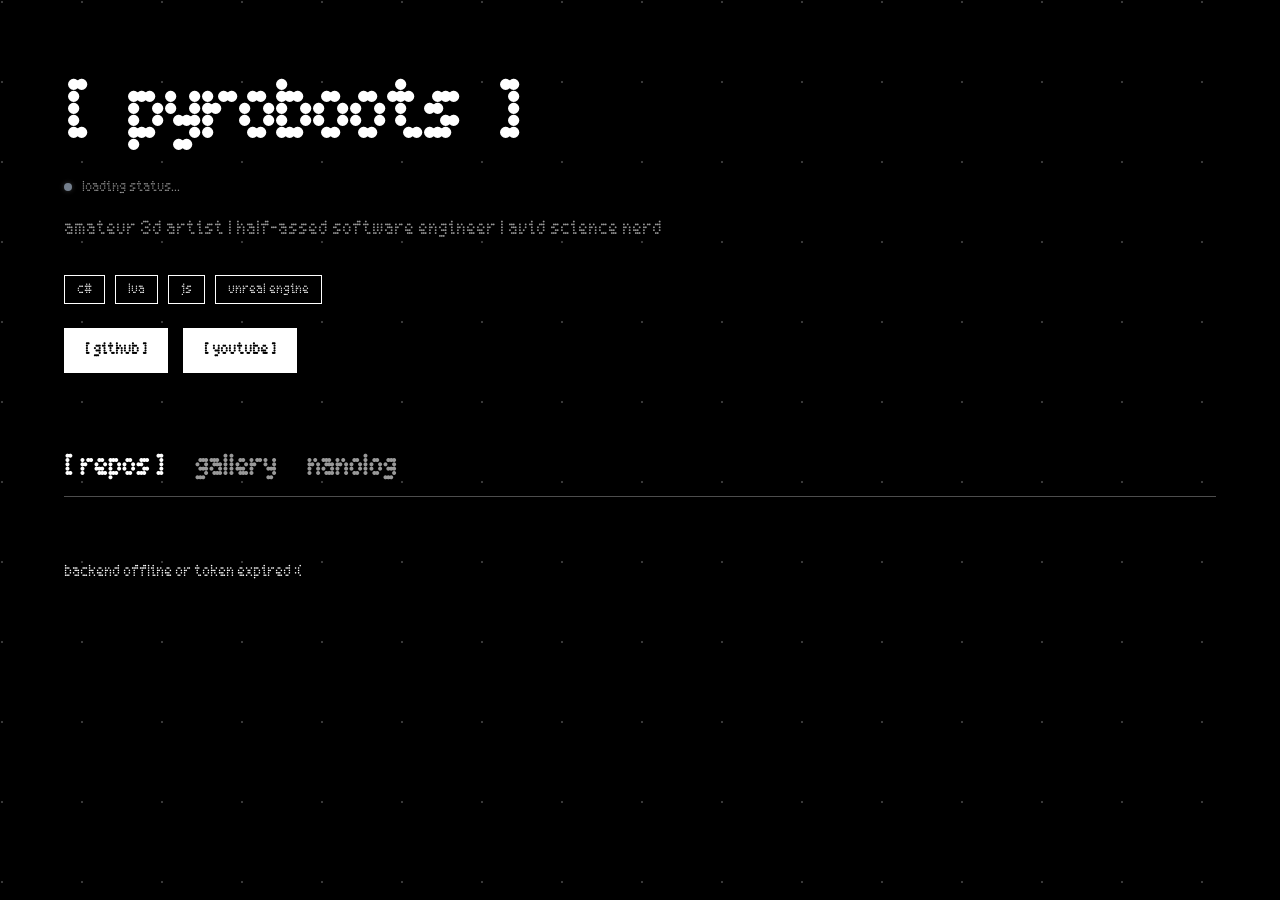
==== index.html @ 62809d7b "Revert "add recent commits" This reverts commit 5df218572da68657d94d46a46d4dd7f5c78bc998.  revert" ====
<!DOCTYPE html>
<html lang="en">
<head>
    <meta charset="UTF-8">
    <meta name="viewport" content="width=device-width, initial-scale=1.0">
    <title>pyroboots</title>
    <link rel="stylesheet" href="style.css">
    <link rel="icon" type="image/x-icon" href="https://avatars.githubusercontent.com/u/118924562?v=4">
</head>
<body>
    <canvas id="grid-canvas"></canvas>

    <div class="content">
        <header>
            <h1>[&nbsp;&nbsp;&nbsp;pyroboots&nbsp;&nbsp;&nbsp;]</h1>
            <div class="status-container">
                <span id="status-dot"></span>
                <span id="status-text">loading status...</span>
            </div>
            <p class="description">
                amateur 3d artist | half-assed software engineer | avid science nerd
            </p>
        </header>

        <div class="skills-container">
            <span class="skill-tag">c#</span>
            <span class="skill-tag">lua</span>
            <span class="skill-tag">js</span>
            <span class="skill-tag">unreal engine</span>
        </div>

        <div class="links">
            <a href="https://github.com/pyroboots" class="btn">[ github ]</a>
            <a href="https://youtube.com/@pyroboots" class="btn">[ youtube ]</a>
        </div>

        <nav class="dashboard-tabs">
            <button class="tab-btn active" data-target="repos">repos</button>
            <button class="tab-btn" data-target="gallery">gallery</button>
            <button class="tab-btn" data-target="blog">nanolog</button>
        </nav>

        <div class="tab-container">
            <section id="repos" class="tab-content active">
                <div id="pinned-repos-container" class="gallery">
                    <p>loading projects...</p>
                </div>
            </section>

            <section id="gallery" class="tab-content">
                <div class="gallery" id="art-gallery"></div>
            </section>

            <section id="blog" class="tab-content">
                <div class="gallery" id="nanoblog"></div>
            </section>
        </div>
    </div>

    <script src="src/status.js" defer></script>
    <script src="src/content.js" defer></script>
    <script src="src/headerAnim.js" defer></script>
    <script src="src/stickyGrid.js" defer></script>
    <script src="src/repos.js" defer></script>
    <script src="src/tabs.js" defer></script> 
</body>
</html>
---- style.css ----
/* FONTS + VARS */
@font-face {
    font-family: 'Ndot55-Regular';
    src: url('55.otf') format('opentype');
    font-weight: normal;
    font-style: normal;
}

:root {
    /* cols */
    --bg: #000000;
    --text: #ffffff;
    --border: #ffffff;
    --dim-text: rgba(255, 255, 255, 0.6);
    
    /* bg grid */
    --grid-color: rgba(255, 255, 255, 0.3);
    --grid-gap: 80px;
    
    /* anim timings */
    --type-duration: 1.5s;
}

/* BASE STYLES + LAYOUT*/
body {
    font-family: 'Ndot55-Regular', monospace;
    background-color: var(--bg);
    color: var(--text);
    margin: 0;
    padding: 0;
    line-height: 1.4;
    text-transform: lowercase;
}

#grid-canvas {
    position: fixed;
    top: 0;
    left: 0;
    width: 100%;
    height: 100%;
    z-index: 0;
    pointer-events: none;
}

.content {
    max-width: 1500px;
    padding: 60px 5%; 
    position: relative;
    z-index: 1;
}

/* TYPOGRAPHY + HEADER */
header h1 {
    font-size: 5rem;
    margin: 0 0 5px 0;
    letter-spacing: -3px;
    font-weight: 900;
    display: inline-block;
    white-space: nowrap;
    border-right: 4px solid var(--border);
    max-width: 0;
    
    animation: 
        typing var(--type-duration) steps(12, end) forwards,
        blink 0.8s step-end 3 forwards; /* blink stops after typing finishes */
}

.description {
    font-size: 1.2rem;
    color: var(--dim-text);
    max-width: 600px;
    margin-bottom: 2rem;
}

/* DASHBOARD TABS */
.dashboard-tabs {
    display: flex;
    gap: 30px;
    margin-bottom: 3rem;
    border-bottom: 1px solid var(--grid-color);
    padding-bottom: 15px;
    opacity: 0;
    animation: fadeInUp 0.5s ease forwards;
    animation-delay: calc(var(--type-duration) + 0.4s);
}

.tab-btn {
    background: transparent;
    color: var(--dim-text);
    border: none;
    font-family: inherit;
    font-size: 1.8rem;
    font-weight: bold;
    cursor: pointer;
    padding: 0;
    transition: color 0.2s;
}

.tab-btn:hover, .tab-btn.active {
    color: var(--text);
}

.tab-btn.active::before {
    content: "[ ";
}

.tab-btn.active::after {
    content: " ]";
}

/* TAB CONTENT CONTROL */
.tab-content {
    display: none;
}

.tab-content.active {
    display: block;
    animation: fadeInUp 0.5s ease forwards;
}

/* COMPONENTS */
.skills-container {
    display: flex;
    flex-wrap: wrap;
    gap: 10px;
    margin-bottom: 1.5rem;
}

.skill-tag {
    border: 1px solid var(--border);
    padding: 4px 12px;
    font-size: 0.85rem;
}

.links {
    margin-bottom: 5rem;
    display: flex;
    gap: 15px;
}

.btn {
    text-decoration: none;
    padding: 10px 20px;
    font-weight: bold;
    border: 1px solid var(--border);
    background: var(--text);
    color: var(--bg);
    transition: all 0.1s ease-in-out;
}

.btn:hover {
    background: var(--bg);
    color: var(--text);
}

.status-container {
    display: flex;
    align-items: center;
    gap: 10px;
    margin-bottom: 1rem;
    font-size: 0.9rem;
    color: var(--dim-text);
    text-transform: none;
}

#status-dot {
    width: 8px;
    height: 8px;
    border-radius: 50%;
    background-color: #747f8d;
    box-shadow: 0 0 5px rgba(255, 255, 255, 0.2);
}

#status-dot:not([style*="background-color: rgb(116, 127, 141)"]) {
    animation: status-pulse 2s infinite;
}

@keyframes status-pulse {
    0% { opacity: 1; }
    50% { opacity: 0.5; }
    100% { opacity: 1; }
}

/* BLOG SPECIFIC STYLES */
.blog-layout {
    display: flex;
    flex-direction: column;
    gap: 40px;
    max-width: 800px; /* Keeps text readable */
}

.blog-post {
    cursor: default; /* Not a link anymore, just a card */
}

.blog-meta {
    margin-bottom: 20px;
    border-bottom: 1px solid var(--grid-color);
    padding-bottom: 15px;
}

.blog-title {
    font-size: 2rem !important;
    margin-top: 10px !important;
}

.blog-body p {
    margin-bottom: 1.2rem;
    line-height: 1.6;
}

.blog-heading {
    color: var(--text);
    font-size: 1.4rem;
    margin: 2rem 0 1rem 0;
    text-decoration: underline;
}

.blog-note {
    border-left: 3px solid var(--text);
    padding-left: 15px;
    color: var(--dim-text);
    font-style: italic;
}

/* Ensure blog posts don't turn white on hover like the repo links */
.blog-post:hover .project-info {
    background: transparent;
    color: var(--text);
}

/* 1. Prevent the background from turning white and text from turning black */
.blog-post:hover .project-info {
    background: var(--bg) !important;
    color: var(--text) !important;
}

/* 2. Prevent the skill-tag (date) from inverting colors */
.blog-post:hover .skill-tag {
    border-color: var(--border) !important;
    color: var(--dim-text) !important;
    background: transparent !important;
}

/* 3. Ensure the description/text stays dimmed or normal as intended */
.blog-post:hover .project-info p {
    color: var(--dim-text); /* or var(--text) if you want it brighter */
}

/* GALLERY + CARDS */
.gallery {
    display: grid;
    grid-template-columns: repeat(auto-fill, minmax(450px, 1fr)); 
    gap: 25px;
    width: 100%;
    margin-bottom: 5rem;
}

.project-link {
    text-decoration: none;
    color: inherit;
    display: flex;
}

.project-card {
    border: 1px solid var(--border);
    background: var(--bg);
    display: flex;
    flex-direction: column;
    width: 100%;
    transition: transform 0.2s ease;
}

.project-card img {
    width: 100%;
    height: 250px;
    object-fit: cover;
    display: block;
    border-bottom: 1px solid var(--border);
}

.project-info {
    padding: 24px;
    flex-grow: 1;
    transition: background 0.15s, color 0.15s;
}

.project-info h3 {
    margin: 0 0 8px 0;
    font-size: 1.6rem;
}

.project-info p {
    margin: 0;
    font-size: 1rem;
    color: inherit;
}

/* card interactions */
.project-card:not(:hover) .project-info p {
    color: var(--dim-text);
}

.project-card:hover .project-info {
    background: var(--text);
    color: var(--bg);
}

.project-card:hover .skill-tag {
    border-color: var(--bg);
    color: var(--bg);
    background: transparent;
}

.project-card:hover .skill-tag:hover {
    background: var(--bg);
    color: var(--text);
}

/* ANIMS */
/* typewriter */
@keyframes typing {
    from { max-width: 0 }
    to { max-width: 100% }
}

@keyframes blink {
    from, to { border-color: transparent }
    50% { border-color: var(--border) }
}

/* staggered fade in */
@keyframes fadeInUp {
    from {
        opacity: 0;
        transform: translateY(10px);
    }
    to {
        opacity: 1;
        transform: translateY(0);
    }
}

/* initial state for animated elements */
.description, 
.skills-container, 
.links, 
.section-title, 
.gallery {
    opacity: 0;
    animation: fadeInUp 0.5s ease forwards;
}

.description { animation-delay: calc(var(--type-duration) + 0.1s); }
.skills-container { animation-delay: calc(var(--type-duration) + 0.2s); }
.links { animation-delay: calc(var(--type-duration) + 0.3s); }
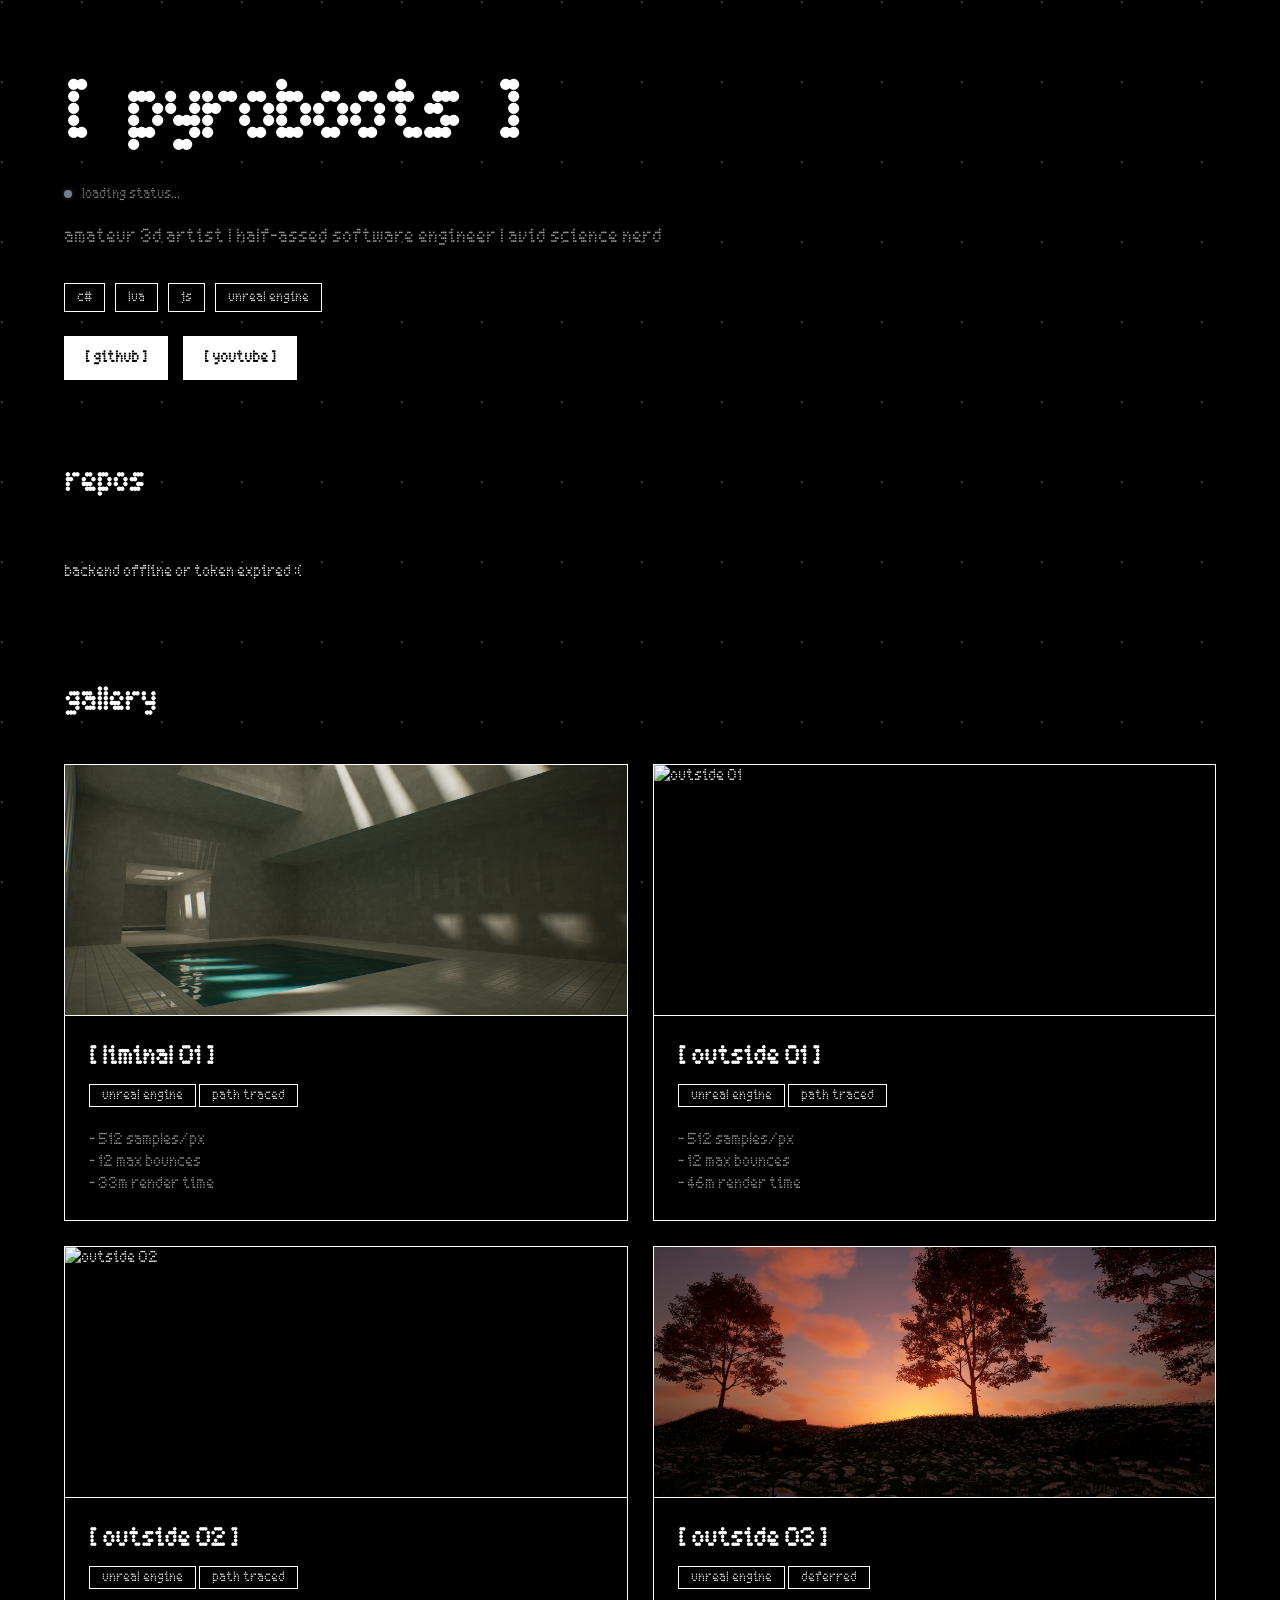
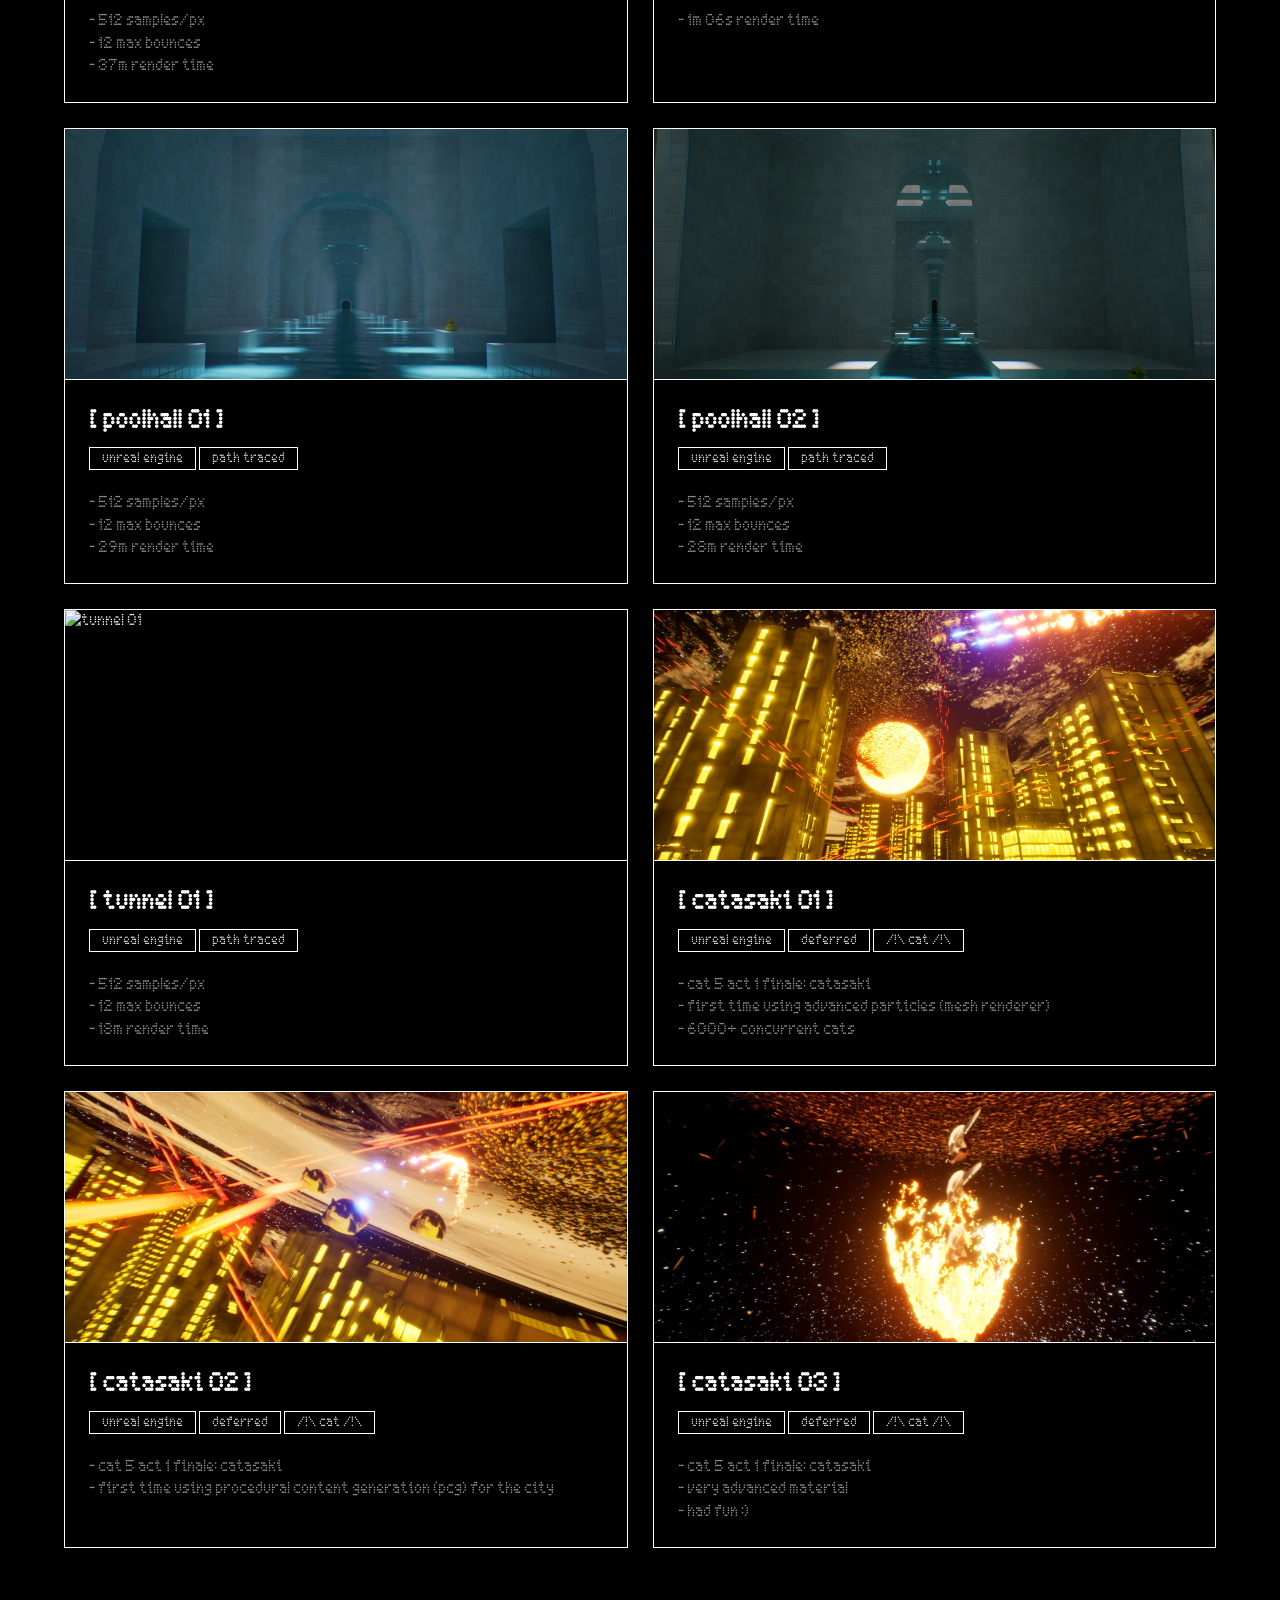
==== commit df5fc367: "Revert "add rest" This reverts commit abcde191ea5f32e818353a4bc178778a45736710.  revert" ====
--- a/index.html
+++ b/index.html
@@ -12,7 +12,7 @@
 
     <div class="content">
         <header>
-            <h1>[&nbsp;&nbsp;&nbsp;pyroboots&nbsp;&nbsp;&nbsp;]</h1>
+            <h1>[&nbsp;&nbsp;&nbsp;pyroboots&nbsp;&nbsp;&nbsp;]&nbsp;&nbsp;&nbsp;</h1>
             <div class="status-container">
                 <span id="status-dot"></span>
                 <span id="status-text">loading status...</span>
@@ -34,34 +34,18 @@
             <a href="https://youtube.com/@pyroboots" class="btn">[ youtube ]</a>
         </div>
 
-        <nav class="dashboard-tabs">
-            <button class="tab-btn active" data-target="repos">repos</button>
-            <button class="tab-btn" data-target="gallery">gallery</button>
-            <button class="tab-btn" data-target="blog">nanolog</button>
-        </nav>
+        <h1 class="section-title">repos</h1>
+        <div id="pinned-repos-container" class="gallery">
+            <p>loading projects...</p>
+        </div>
 
-        <div class="tab-container">
-            <section id="repos" class="tab-content active">
-                <div id="pinned-repos-container" class="gallery">
-                    <p>loading projects...</p>
-                </div>
-            </section>
-
-            <section id="gallery" class="tab-content">
-                <div class="gallery" id="art-gallery"></div>
-            </section>
-
-            <section id="blog" class="tab-content">
-                <div class="gallery" id="nanoblog"></div>
-            </section>
-        </div>
+        <h1 class="section-title">gallery</h1>
+        <div class="gallery" id="art-gallery"></div>
     </div>
-
     <script src="src/status.js" defer></script>
     <script src="src/content.js" defer></script>
     <script src="src/headerAnim.js" defer></script>
     <script src="src/stickyGrid.js" defer></script>
     <script src="src/repos.js" defer></script>
-    <script src="src/tabs.js" defer></script> 
 </body>
 </html>
--- a/style.css
+++ b/style.css
@@ -32,6 +32,7 @@
     text-transform: lowercase;
 }
 
+/* sticky grid canvas */
 #grid-canvas {
     position: fixed;
     top: 0;
@@ -45,6 +46,7 @@
 .content {
     max-width: 1500px;
     padding: 60px 5%; 
+    margin: 0;
     position: relative;
     z-index: 1;
 }
@@ -55,7 +57,17 @@
     margin: 0 0 5px 0;
     letter-spacing: -3px;
     font-weight: 900;
+    text-transform: none; /* make sure we have uppercase chars or lowercase chars during hover effect */
+    
+    /* try keep everything consistent */
     display: inline-block;
+    width: fit-content; 
+    min-width: 1ch;
+    font-variant-numeric: tabular-nums; /* char widths identical */
+    cursor: pointer;
+    
+    /* typing effect initial state */
+    overflow: hidden;
     white-space: nowrap;
     border-right: 4px solid var(--border);
     max-width: 0;
@@ -72,50 +84,13 @@
     margin-bottom: 2rem;
 }
 
-/* DASHBOARD TABS */
-.dashboard-tabs {
-    display: flex;
-    gap: 30px;
-    margin-bottom: 3rem;
-    border-bottom: 1px solid var(--grid-color);
-    padding-bottom: 15px;
-    opacity: 0;
-    animation: fadeInUp 0.5s ease forwards;
-    animation-delay: calc(var(--type-duration) + 0.4s);
-}
-
-.tab-btn {
-    background: transparent;
-    color: var(--dim-text);
-    border: none;
-    font-family: inherit;
-    font-size: 1.8rem;
+.section-title {
+    font-size: 2rem;
+    display: block;
+    margin-bottom: 2.5rem;
     font-weight: bold;
-    cursor: pointer;
-    padding: 0;
-    transition: color 0.2s;
-}
-
-.tab-btn:hover, .tab-btn.active {
-    color: var(--text);
-}
-
-.tab-btn.active::before {
-    content: "[ ";
-}
-
-.tab-btn.active::after {
-    content: " ]";
-}
-
-/* TAB CONTENT CONTROL */
-.tab-content {
-    display: none;
-}
-
-.tab-content.active {
-    display: block;
-    animation: fadeInUp 0.5s ease forwards;
+    width: fit-content;
+    padding-right: 40px;
 }
 
 /* COMPONENTS */
@@ -179,72 +154,6 @@
     0% { opacity: 1; }
     50% { opacity: 0.5; }
     100% { opacity: 1; }
-}
-
-/* BLOG SPECIFIC STYLES */
-.blog-layout {
-    display: flex;
-    flex-direction: column;
-    gap: 40px;
-    max-width: 800px; /* Keeps text readable */
-}
-
-.blog-post {
-    cursor: default; /* Not a link anymore, just a card */
-}
-
-.blog-meta {
-    margin-bottom: 20px;
-    border-bottom: 1px solid var(--grid-color);
-    padding-bottom: 15px;
-}
-
-.blog-title {
-    font-size: 2rem !important;
-    margin-top: 10px !important;
-}
-
-.blog-body p {
-    margin-bottom: 1.2rem;
-    line-height: 1.6;
-}
-
-.blog-heading {
-    color: var(--text);
-    font-size: 1.4rem;
-    margin: 2rem 0 1rem 0;
-    text-decoration: underline;
-}
-
-.blog-note {
-    border-left: 3px solid var(--text);
-    padding-left: 15px;
-    color: var(--dim-text);
-    font-style: italic;
-}
-
-/* Ensure blog posts don't turn white on hover like the repo links */
-.blog-post:hover .project-info {
-    background: transparent;
-    color: var(--text);
-}
-
-/* 1. Prevent the background from turning white and text from turning black */
-.blog-post:hover .project-info {
-    background: var(--bg) !important;
-    color: var(--text) !important;
-}
-
-/* 2. Prevent the skill-tag (date) from inverting colors */
-.blog-post:hover .skill-tag {
-    border-color: var(--border) !important;
-    color: var(--dim-text) !important;
-    background: transparent !important;
-}
-
-/* 3. Ensure the description/text stays dimmed or normal as intended */
-.blog-post:hover .project-info p {
-    color: var(--dim-text); /* or var(--text) if you want it brighter */
 }
 
 /* GALLERY + CARDS */
@@ -351,6 +260,9 @@
     animation: fadeInUp 0.5s ease forwards;
 }
 
-.description { animation-delay: calc(var(--type-duration) + 0.1s); }
+/* stagger delays (starts AFTER the typing animation finishes) */
+.description      { animation-delay: calc(var(--type-duration) + 0.1s); }
 .skills-container { animation-delay: calc(var(--type-duration) + 0.2s); }
-.links { animation-delay: calc(var(--type-duration) + 0.3s); }+.links            { animation-delay: calc(var(--type-duration) + 0.3s); }
+.section-title    { animation-delay: calc(var(--type-duration) + 0.4s); }
+.gallery          { animation-delay: calc(var(--type-duration) + 0.5s); }
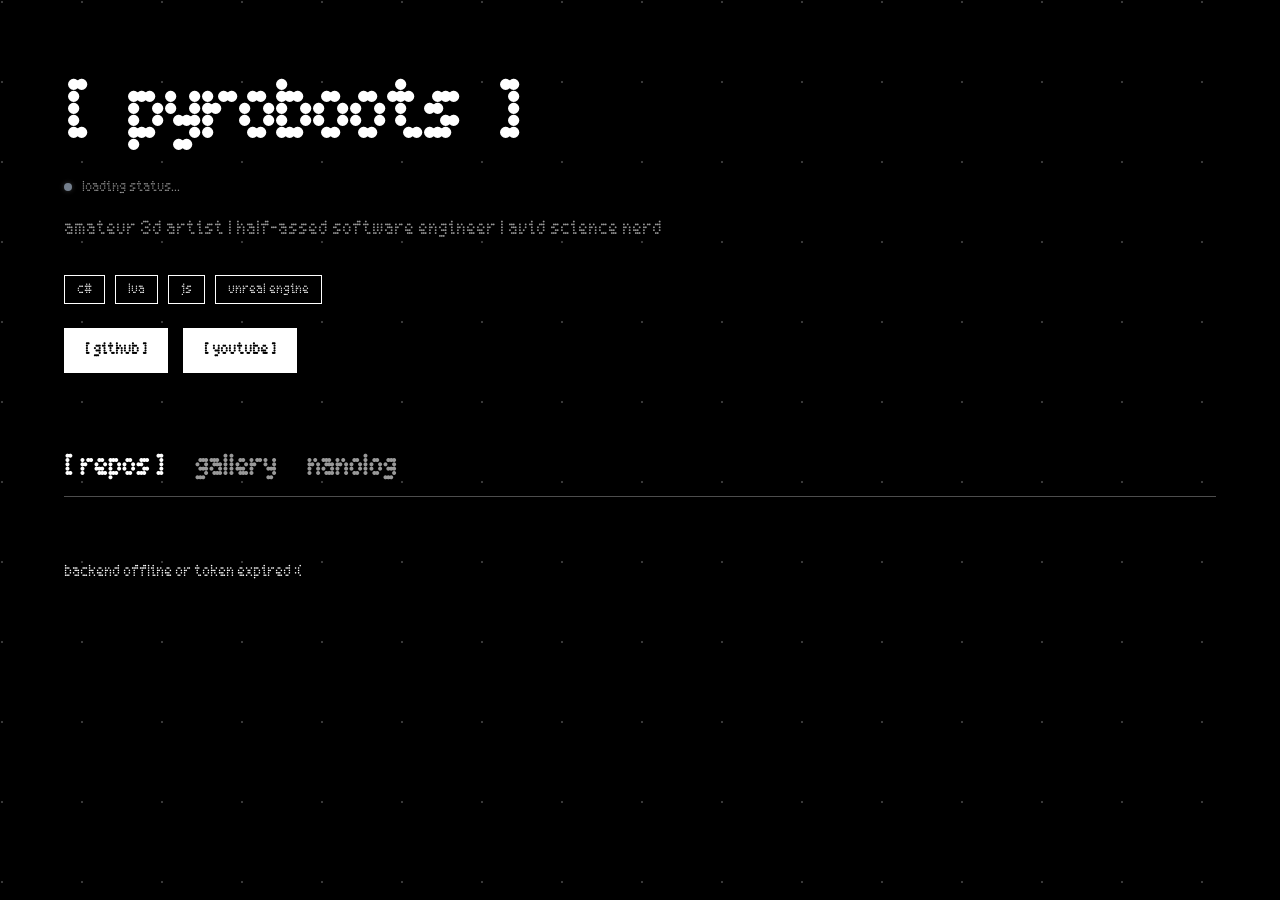
==== commit ec3e311b: "Reapply "add rest" This reverts commit df5fc36772fd0defeebf3f8eb6aa197cd4f0366d.  undo revert (oops)" ====
--- a/index.html
+++ b/index.html
@@ -12,7 +12,7 @@
 
     <div class="content">
         <header>
-            <h1>[&nbsp;&nbsp;&nbsp;pyroboots&nbsp;&nbsp;&nbsp;]&nbsp;&nbsp;&nbsp;</h1>
+            <h1>[&nbsp;&nbsp;&nbsp;pyroboots&nbsp;&nbsp;&nbsp;]</h1>
             <div class="status-container">
                 <span id="status-dot"></span>
                 <span id="status-text">loading status...</span>
@@ -34,18 +34,34 @@
             <a href="https://youtube.com/@pyroboots" class="btn">[ youtube ]</a>
         </div>
 
-        <h1 class="section-title">repos</h1>
-        <div id="pinned-repos-container" class="gallery">
-            <p>loading projects...</p>
+        <nav class="dashboard-tabs">
+            <button class="tab-btn active" data-target="repos">repos</button>
+            <button class="tab-btn" data-target="gallery">gallery</button>
+            <button class="tab-btn" data-target="blog">nanolog</button>
+        </nav>
+
+        <div class="tab-container">
+            <section id="repos" class="tab-content active">
+                <div id="pinned-repos-container" class="gallery">
+                    <p>loading projects...</p>
+                </div>
+            </section>
+
+            <section id="gallery" class="tab-content">
+                <div class="gallery" id="art-gallery"></div>
+            </section>
+
+            <section id="blog" class="tab-content">
+                <div class="gallery" id="nanoblog"></div>
+            </section>
         </div>
+    </div>
 
-        <h1 class="section-title">gallery</h1>
-        <div class="gallery" id="art-gallery"></div>
-    </div>
     <script src="src/status.js" defer></script>
     <script src="src/content.js" defer></script>
     <script src="src/headerAnim.js" defer></script>
     <script src="src/stickyGrid.js" defer></script>
     <script src="src/repos.js" defer></script>
+    <script src="src/tabs.js" defer></script> 
 </body>
 </html>
--- a/style.css
+++ b/style.css
@@ -32,7 +32,6 @@
     text-transform: lowercase;
 }
 
-/* sticky grid canvas */
 #grid-canvas {
     position: fixed;
     top: 0;
@@ -46,7 +45,6 @@
 .content {
     max-width: 1500px;
     padding: 60px 5%; 
-    margin: 0;
     position: relative;
     z-index: 1;
 }
@@ -57,17 +55,7 @@
     margin: 0 0 5px 0;
     letter-spacing: -3px;
     font-weight: 900;
-    text-transform: none; /* make sure we have uppercase chars or lowercase chars during hover effect */
-    
-    /* try keep everything consistent */
     display: inline-block;
-    width: fit-content; 
-    min-width: 1ch;
-    font-variant-numeric: tabular-nums; /* char widths identical */
-    cursor: pointer;
-    
-    /* typing effect initial state */
-    overflow: hidden;
     white-space: nowrap;
     border-right: 4px solid var(--border);
     max-width: 0;
@@ -84,13 +72,50 @@
     margin-bottom: 2rem;
 }
 
-.section-title {
-    font-size: 2rem;
+/* DASHBOARD TABS */
+.dashboard-tabs {
+    display: flex;
+    gap: 30px;
+    margin-bottom: 3rem;
+    border-bottom: 1px solid var(--grid-color);
+    padding-bottom: 15px;
+    opacity: 0;
+    animation: fadeInUp 0.5s ease forwards;
+    animation-delay: calc(var(--type-duration) + 0.4s);
+}
+
+.tab-btn {
+    background: transparent;
+    color: var(--dim-text);
+    border: none;
+    font-family: inherit;
+    font-size: 1.8rem;
+    font-weight: bold;
+    cursor: pointer;
+    padding: 0;
+    transition: color 0.2s;
+}
+
+.tab-btn:hover, .tab-btn.active {
+    color: var(--text);
+}
+
+.tab-btn.active::before {
+    content: "[ ";
+}
+
+.tab-btn.active::after {
+    content: " ]";
+}
+
+/* TAB CONTENT CONTROL */
+.tab-content {
+    display: none;
+}
+
+.tab-content.active {
     display: block;
-    margin-bottom: 2.5rem;
-    font-weight: bold;
-    width: fit-content;
-    padding-right: 40px;
+    animation: fadeInUp 0.5s ease forwards;
 }
 
 /* COMPONENTS */
@@ -154,6 +179,72 @@
     0% { opacity: 1; }
     50% { opacity: 0.5; }
     100% { opacity: 1; }
+}
+
+/* BLOG SPECIFIC STYLES */
+.blog-layout {
+    display: flex;
+    flex-direction: column;
+    gap: 40px;
+    max-width: 800px; /* Keeps text readable */
+}
+
+.blog-post {
+    cursor: default; /* Not a link anymore, just a card */
+}
+
+.blog-meta {
+    margin-bottom: 20px;
+    border-bottom: 1px solid var(--grid-color);
+    padding-bottom: 15px;
+}
+
+.blog-title {
+    font-size: 2rem !important;
+    margin-top: 10px !important;
+}
+
+.blog-body p {
+    margin-bottom: 1.2rem;
+    line-height: 1.6;
+}
+
+.blog-heading {
+    color: var(--text);
+    font-size: 1.4rem;
+    margin: 2rem 0 1rem 0;
+    text-decoration: underline;
+}
+
+.blog-note {
+    border-left: 3px solid var(--text);
+    padding-left: 15px;
+    color: var(--dim-text);
+    font-style: italic;
+}
+
+/* Ensure blog posts don't turn white on hover like the repo links */
+.blog-post:hover .project-info {
+    background: transparent;
+    color: var(--text);
+}
+
+/* 1. Prevent the background from turning white and text from turning black */
+.blog-post:hover .project-info {
+    background: var(--bg) !important;
+    color: var(--text) !important;
+}
+
+/* 2. Prevent the skill-tag (date) from inverting colors */
+.blog-post:hover .skill-tag {
+    border-color: var(--border) !important;
+    color: var(--dim-text) !important;
+    background: transparent !important;
+}
+
+/* 3. Ensure the description/text stays dimmed or normal as intended */
+.blog-post:hover .project-info p {
+    color: var(--dim-text); /* or var(--text) if you want it brighter */
 }
 
 /* GALLERY + CARDS */
@@ -260,9 +351,6 @@
     animation: fadeInUp 0.5s ease forwards;
 }
 
-/* stagger delays (starts AFTER the typing animation finishes) */
-.description      { animation-delay: calc(var(--type-duration) + 0.1s); }
+.description { animation-delay: calc(var(--type-duration) + 0.1s); }
 .skills-container { animation-delay: calc(var(--type-duration) + 0.2s); }
-.links            { animation-delay: calc(var(--type-duration) + 0.3s); }
-.section-title    { animation-delay: calc(var(--type-duration) + 0.4s); }
-.gallery          { animation-delay: calc(var(--type-duration) + 0.5s); }+.links { animation-delay: calc(var(--type-duration) + 0.3s); }
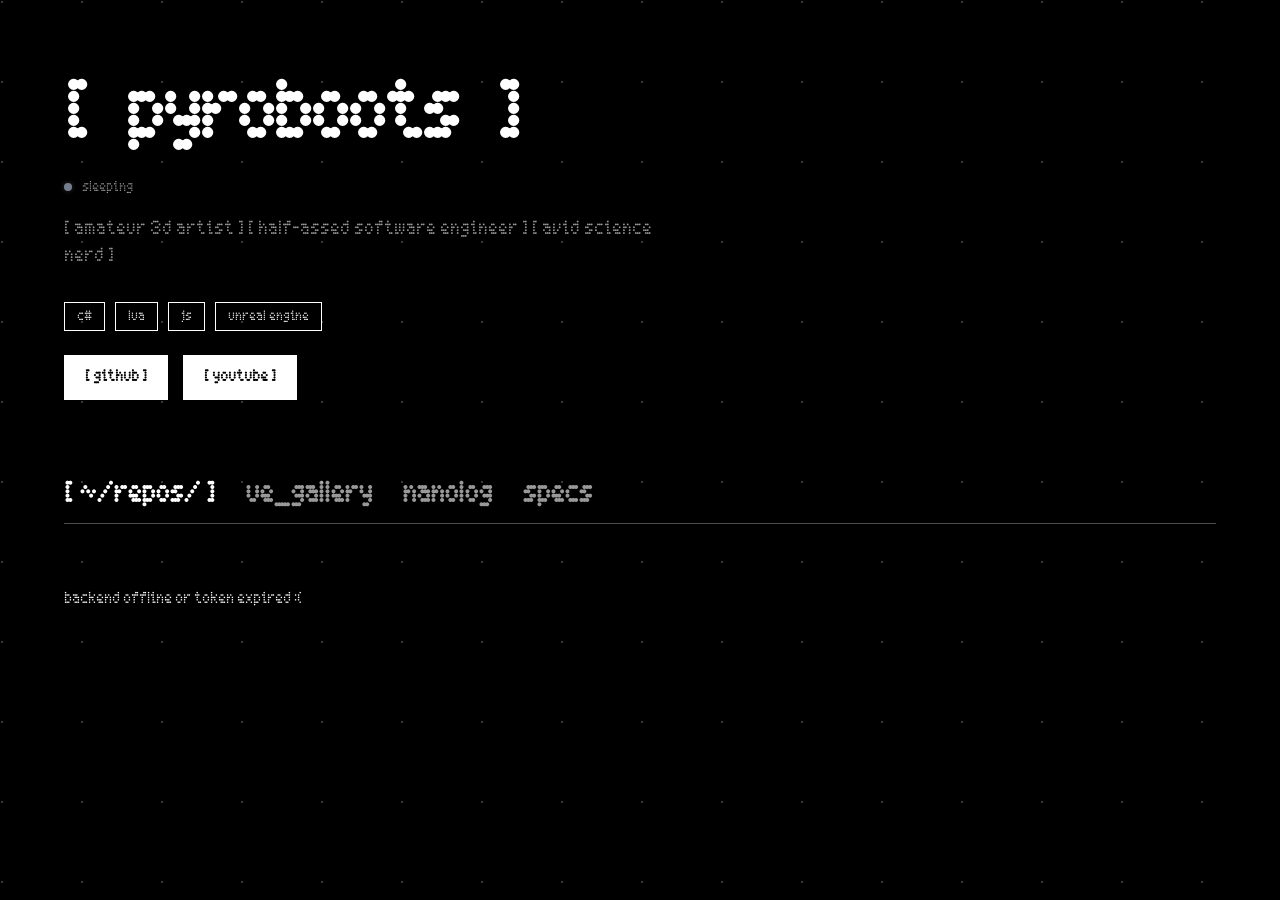
==== commit 863ce256: "added a specs page with my system specs and my declining sleep quality that mimics neofetch" ====
--- a/index.html
+++ b/index.html
@@ -15,53 +15,15 @@
             <h1>[&nbsp;&nbsp;&nbsp;pyroboots&nbsp;&nbsp;&nbsp;]</h1>
             <div class="status-container">
                 <span id="status-dot"></span>
-                <span id="status-text">loading status...</span>
+                <span id="status-text">sleeping</span>
             </div>
-            <p class="description">
-                amateur 3d artist | half-assed software engineer | avid science nerd
-            </p>
         </header>
-
-        <div class="skills-container">
-            <span class="skill-tag">c#</span>
-            <span class="skill-tag">lua</span>
-            <span class="skill-tag">js</span>
-            <span class="skill-tag">unreal engine</span>
-        </div>
-
-        <div class="links">
-            <a href="https://github.com/pyroboots" class="btn">[ github ]</a>
-            <a href="https://youtube.com/@pyroboots" class="btn">[ youtube ]</a>
-        </div>
-
-        <nav class="dashboard-tabs">
-            <button class="tab-btn active" data-target="repos">repos</button>
-            <button class="tab-btn" data-target="gallery">gallery</button>
-            <button class="tab-btn" data-target="blog">nanolog</button>
-        </nav>
-
-        <div class="tab-container">
-            <section id="repos" class="tab-content active">
-                <div id="pinned-repos-container" class="gallery">
-                    <p>loading projects...</p>
-                </div>
-            </section>
-
-            <section id="gallery" class="tab-content">
-                <div class="gallery" id="art-gallery"></div>
-            </section>
-
-            <section id="blog" class="tab-content">
-                <div class="gallery" id="nanoblog"></div>
-            </section>
-        </div>
     </div>
 
     <script src="src/status.js" defer></script>
-    <script src="src/content.js" defer></script>
     <script src="src/headerAnim.js" defer></script>
     <script src="src/stickyGrid.js" defer></script>
-    <script src="src/repos.js" defer></script>
     <script src="src/tabs.js" defer></script> 
+    <script type="module" src="src/site.js" defer></script> 
 </body>
 </html>
--- a/style.css
+++ b/style.css
@@ -7,21 +7,16 @@
 }
 
 :root {
-    /* cols */
     --bg: #000000;
     --text: #ffffff;
     --border: #ffffff;
     --dim-text: rgba(255, 255, 255, 0.6);
-    
-    /* bg grid */
     --grid-color: rgba(255, 255, 255, 0.3);
     --grid-gap: 80px;
-    
-    /* anim timings */
     --type-duration: 1.5s;
 }
 
-/* BASE STYLES + LAYOUT*/
+/* BASE */
 body {
     font-family: 'Ndot55-Regular', monospace;
     background-color: var(--bg);
@@ -44,12 +39,12 @@
 
 .content {
     max-width: 1500px;
-    padding: 60px 5%; 
+    padding: 60px 5%;
     position: relative;
     z-index: 1;
 }
 
-/* TYPOGRAPHY + HEADER */
+/* HEADER */
 header h1 {
     font-size: 5rem;
     margin: 0 0 5px 0;
@@ -59,10 +54,9 @@
     white-space: nowrap;
     border-right: 4px solid var(--border);
     max-width: 0;
-    
-    animation: 
+    animation:
         typing var(--type-duration) steps(12, end) forwards,
-        blink 0.8s step-end 3 forwards; /* blink stops after typing finishes */
+        blink 0.8s step-end 3 forwards;
 }
 
 .description {
@@ -72,50 +66,24 @@
     margin-bottom: 2rem;
 }
 
-/* DASHBOARD TABS */
-.dashboard-tabs {
-    display: flex;
-    gap: 30px;
-    margin-bottom: 3rem;
-    border-bottom: 1px solid var(--grid-color);
-    padding-bottom: 15px;
-    opacity: 0;
-    animation: fadeInUp 0.5s ease forwards;
-    animation-delay: calc(var(--type-duration) + 0.4s);
-}
-
-.tab-btn {
-    background: transparent;
-    color: var(--dim-text);
-    border: none;
-    font-family: inherit;
-    font-size: 1.8rem;
-    font-weight: bold;
-    cursor: pointer;
-    padding: 0;
-    transition: color 0.2s;
-}
-
-.tab-btn:hover, .tab-btn.active {
-    color: var(--text);
-}
-
-.tab-btn.active::before {
-    content: "[ ";
-}
-
-.tab-btn.active::after {
-    content: " ]";
-}
-
-/* TAB CONTENT CONTROL */
-.tab-content {
-    display: none;
-}
-
-.tab-content.active {
-    display: block;
-    animation: fadeInUp 0.5s ease forwards;
+/* STATUS */
+.status-container {
+    display: flex;
+    align-items: center;
+    gap: 10px;
+    margin-bottom: 1rem;
+    font-size: 0.9rem;
+    color: var(--dim-text);
+    text-transform: none;
+}
+
+#status-dot {
+    width: 8px;
+    height: 8px;
+    border-radius: 50%;
+    background-color: #747f8d;
+    box-shadow: 0 0 5px rgba(255, 255, 255, 0.2);
+    animation: status-pulse 2s infinite;
 }
 
 /* COMPONENTS */
@@ -153,104 +121,48 @@
     color: var(--text);
 }
 
-.status-container {
-    display: flex;
-    align-items: center;
-    gap: 10px;
-    margin-bottom: 1rem;
-    font-size: 0.9rem;
-    color: var(--dim-text);
-    text-transform: none;
-}
-
-#status-dot {
-    width: 8px;
-    height: 8px;
-    border-radius: 50%;
-    background-color: #747f8d;
-    box-shadow: 0 0 5px rgba(255, 255, 255, 0.2);
-}
-
-#status-dot:not([style*="background-color: rgb(116, 127, 141)"]) {
-    animation: status-pulse 2s infinite;
-}
-
-@keyframes status-pulse {
-    0% { opacity: 1; }
-    50% { opacity: 0.5; }
-    100% { opacity: 1; }
-}
-
-/* BLOG SPECIFIC STYLES */
-.blog-layout {
-    display: flex;
-    flex-direction: column;
-    gap: 40px;
-    max-width: 800px; /* Keeps text readable */
-}
-
-.blog-post {
-    cursor: default; /* Not a link anymore, just a card */
-}
-
-.blog-meta {
-    margin-bottom: 20px;
+/* TABS */
+.dashboard-tabs {
+    display: flex;
+    gap: 30px;
+    margin-bottom: 3rem;
     border-bottom: 1px solid var(--grid-color);
     padding-bottom: 15px;
 }
 
-.blog-title {
-    font-size: 2rem !important;
-    margin-top: 10px !important;
-}
-
-.blog-body p {
-    margin-bottom: 1.2rem;
-    line-height: 1.6;
-}
-
-.blog-heading {
-    color: var(--text);
-    font-size: 1.4rem;
-    margin: 2rem 0 1rem 0;
-    text-decoration: underline;
-}
-
-.blog-note {
-    border-left: 3px solid var(--text);
-    padding-left: 15px;
-    color: var(--dim-text);
-    font-style: italic;
-}
-
-/* Ensure blog posts don't turn white on hover like the repo links */
-.blog-post:hover .project-info {
+.tab-btn {
     background: transparent;
-    color: var(--text);
-}
-
-/* 1. Prevent the background from turning white and text from turning black */
-.blog-post:hover .project-info {
-    background: var(--bg) !important;
-    color: var(--text) !important;
-}
-
-/* 2. Prevent the skill-tag (date) from inverting colors */
-.blog-post:hover .skill-tag {
-    border-color: var(--border) !important;
-    color: var(--dim-text) !important;
-    background: transparent !important;
-}
-
-/* 3. Ensure the description/text stays dimmed or normal as intended */
-.blog-post:hover .project-info p {
-    color: var(--dim-text); /* or var(--text) if you want it brighter */
+    color: var(--dim-text);
+    border: none;
+    font-family: inherit;
+    font-size: 1.8rem;
+    font-weight: bold;
+    cursor: pointer;
+    padding: 0;
+    transition: color 0.2s;
+}
+
+.tab-btn:hover,
+.tab-btn.active {
+    color: var(--text);
+}
+
+.tab-btn.active::before { content: "[ ~/"; }
+.tab-btn.active::after  { content: "/ ]"; }
+
+.tab-content {
+    display: none;
+}
+
+.tab-content.active {
+    display: block;
+    animation: fadeInUp 0.5s ease forwards;
 }
 
 /* GALLERY + CARDS */
 .gallery {
     display: grid;
-    grid-template-columns: repeat(auto-fill, minmax(450px, 1fr)); 
+    grid-template-columns: repeat(auto-fill, minmax(450px, 1fr));
     gap: 25px;
     width: 100%;
     margin-bottom: 5rem;
@@ -293,16 +205,15 @@
 .project-info p {
     margin: 0;
     font-size: 1rem;
-    color: inherit;
-}
-
-/* card interactions */
-.project-card:not(:hover) .project-info p {
     color: var(--dim-text);
 }
 
 .project-card:hover .project-info {
     background: var(--text);
+    color: var(--bg);
+}
+
+.project-card:hover .project-info p {
     color: var(--bg);
 }
 
@@ -317,40 +228,106 @@
     color: var(--text);
 }
 
-/* ANIMS */
-/* typewriter */
+/* BLOG */
+.blog-post {
+    cursor: default;
+}
+
+.blog-meta {
+    margin-bottom: 20px;
+    border-bottom: 1px solid var(--grid-color);
+    padding-bottom: 15px;
+}
+
+.blog-title {
+    font-size: 2rem !important;
+    margin-top: 10px !important;
+}
+
+.blog-body p {
+    margin-bottom: 1.2rem;
+    line-height: 1.6;
+}
+
+.blog-heading {
+    font-size: 1.4rem;
+    margin: 2rem 0 1rem 0;
+    text-decoration: underline;
+}
+
+.blog-note {
+    border-left: 3px solid var(--text);
+    padding-left: 15px;
+    color: var(--dim-text);
+    font-style: italic;
+}
+
+.blog-post:hover .project-info,
+.blog-post:hover .project-info p {
+    background: transparent;
+    color: var(--text);
+}
+
+.blog-post:hover .skill-tag {
+    border-color: var(--border);
+    color: var(--dim-text);
+    background: transparent;
+}
+
+/* ANIMATIONS */
 @keyframes typing {
-    from { max-width: 0 }
-    to { max-width: 100% }
+    from { max-width: 0; }
+    to   { max-width: 100%; }
 }
 
 @keyframes blink {
-    from, to { border-color: transparent }
-    50% { border-color: var(--border) }
-}
-
-/* staggered fade in */
+    from, to { border-color: transparent; }
+    50%      { border-color: var(--border); }
+}
+
 @keyframes fadeInUp {
-    from {
-        opacity: 0;
-        transform: translateY(10px);
-    }
-    to {
-        opacity: 1;
-        transform: translateY(0);
-    }
-}
-
-/* initial state for animated elements */
-.description, 
-.skills-container, 
-.links, 
-.section-title, 
+    from { opacity: 0; transform: translateY(10px); }
+    to   { opacity: 1; transform: translateY(0); }
+}
+
+@keyframes status-pulse {
+    0%, 100% { opacity: 1; }
+    50%      { opacity: 0.5; }
+}
+
+.description,
+.skills-container,
+.links,
+.dashboard-tabs,
 .gallery {
     opacity: 0;
     animation: fadeInUp 0.5s ease forwards;
 }
 
-.description { animation-delay: calc(var(--type-duration) + 0.1s); }
-.skills-container { animation-delay: calc(var(--type-duration) + 0.2s); }
-.links { animation-delay: calc(var(--type-duration) + 0.3s); }+/* SPECS */
+.neofetch-layout {
+    display: flex;
+    gap: 2rem;
+    color: #d1d1d1;
+    padding: 20px;
+    width: 2000px;
+    text-transform: none;
+}
+
+.fetch-art img {
+    width: 250px;
+    height: 250px;
+    border: 1px solid #444;
+}
+
+.fetch-header { color: #bb9af7; font-weight: bold; }
+.fetch-key { color: #ff9e64; font-weight: bold; margin-right: 10px; }
+.fetch-val { color: #a9b1d6; }
+
+.color-grid { margin-top: 15px; display: flex; gap: 4px; }
+.color-grid span { 
+    width: 20px; height: 20px; display: inline-block; 
+}
+
+.c1 { background: #7aa2f7; } .c2 { background: #ff9e64; } 
+.c3 { background: #bb9af7; } .c4 { background: #ffffff; }
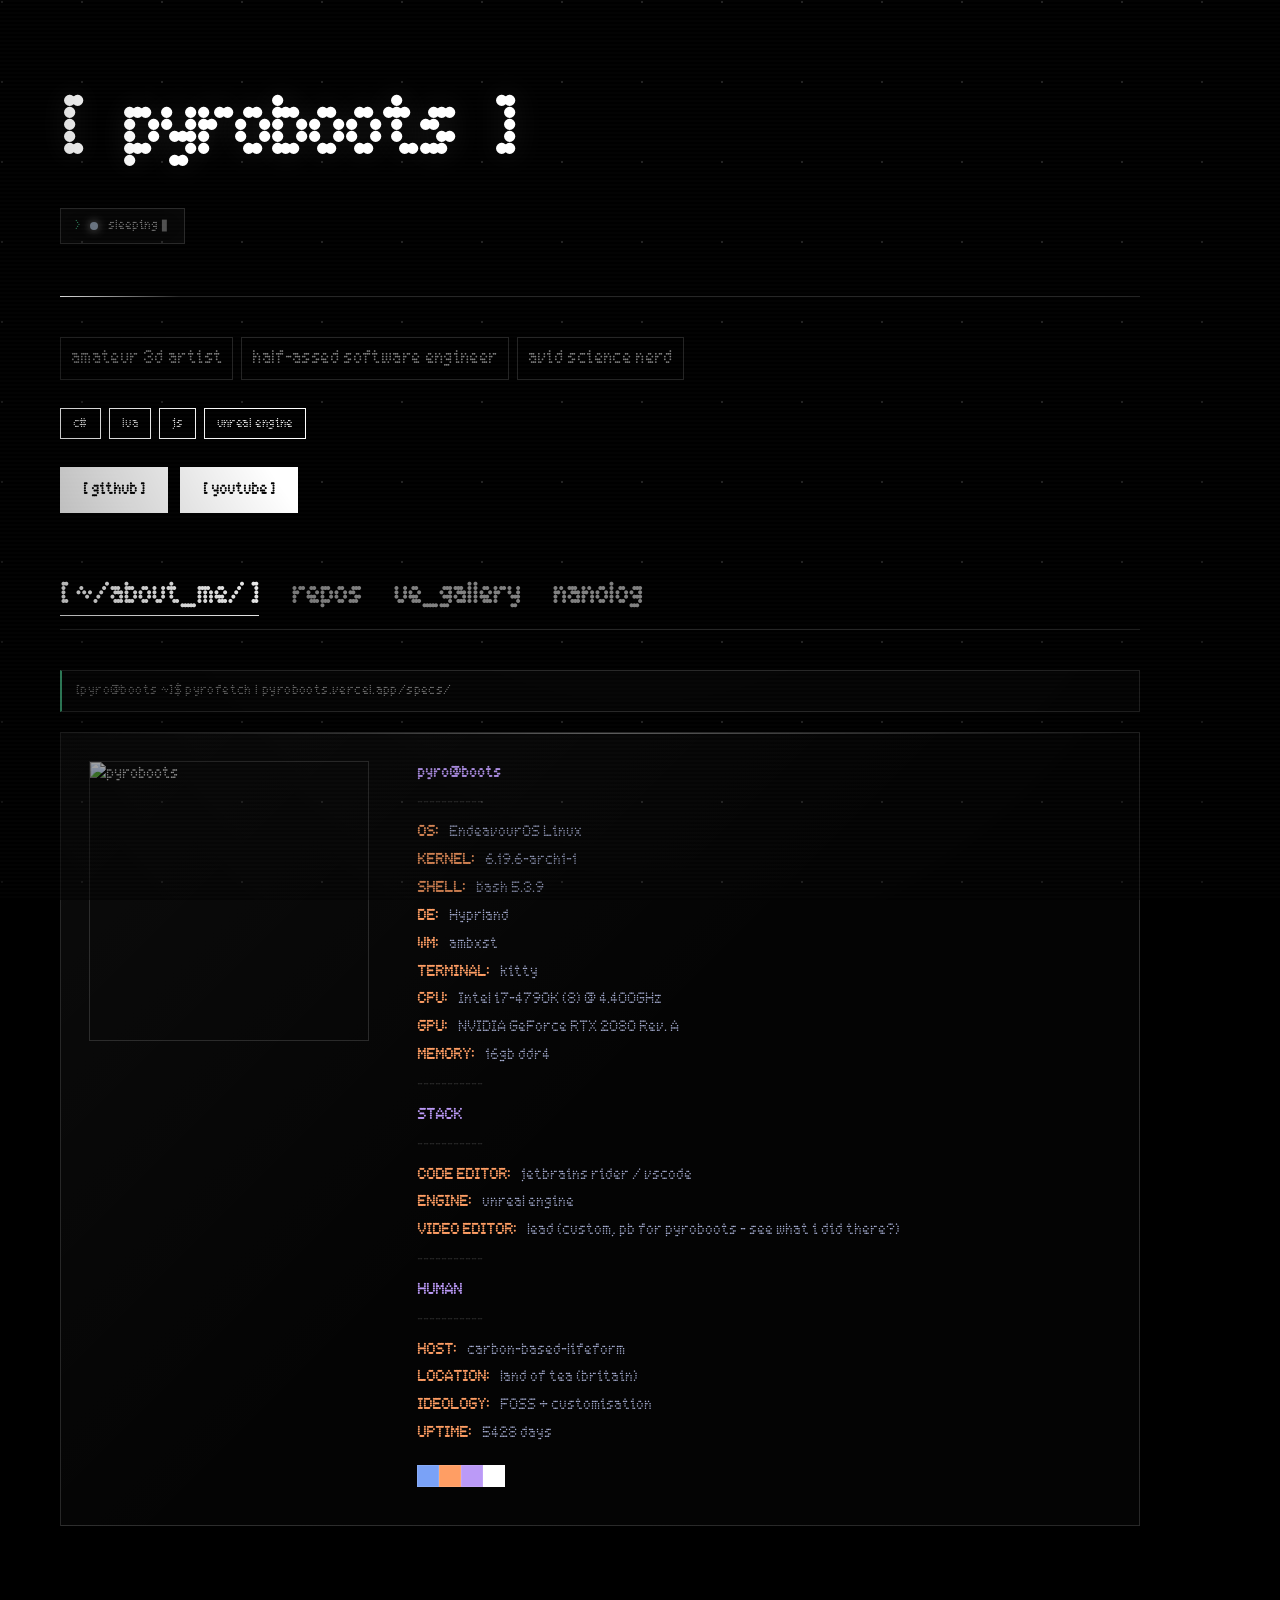
==== commit e4000c54: "add lightbox" ====
--- a/index.html
+++ b/index.html
@@ -1,29 +1,41 @@
-<!DOCTYPE html>
-<html lang="en">
-<head>
-    <meta charset="UTF-8">
-    <meta name="viewport" content="width=device-width, initial-scale=1.0">
-    <title>pyroboots</title>
-    <link rel="stylesheet" href="style.css">
-    <link rel="icon" type="image/x-icon" href="https://avatars.githubusercontent.com/u/118924562?v=4">
-</head>
-<body>
-    <canvas id="grid-canvas"></canvas>
-
-    <div class="content">
-        <header>
-            <h1>[&nbsp;&nbsp;&nbsp;pyroboots&nbsp;&nbsp;&nbsp;]</h1>
-            <div class="status-container">
-                <span id="status-dot"></span>
-                <span id="status-text">sleeping</span>
-            </div>
-        </header>
-    </div>
-
-    <script src="src/status.js" defer></script>
-    <script src="src/headerAnim.js" defer></script>
-    <script src="src/stickyGrid.js" defer></script>
-    <script src="src/tabs.js" defer></script> 
-    <script type="module" src="src/site.js" defer></script> 
-</body>
+<!DOCTYPE html>
+<html lang="en">
+<head>
+    <meta charset="UTF-8">
+    <meta name="viewport" content="width=device-width, initial-scale=1.0">
+    <title>pyroboots</title>
+    <link rel="stylesheet" href="style.css">
+    <link rel="icon" type="image/x-icon" href="https://avatars.githubusercontent.com/u/118924562?v=4">
+    <script defer src="https://cdn.vercel-insights.com/v1/script.js"></script>
+</head>
+<body>
+    <div id="cursor-glow" aria-hidden="true"></div>
+    <canvas id="grid-canvas"></canvas>
+    <div class="fx-overlay" aria-hidden="true"></div>
+
+    <div class="content">
+        <header>
+            <h1>[&nbsp;&nbsp;&nbsp;pyroboots&nbsp;&nbsp;&nbsp;]</h1>
+            <div class="status-container">
+                <span id="status-dot"></span>
+                <span id="status-text">sleeping</span>
+            </div>
+        </header>
+    </div>
+
+    <div id="lightbox" class="lightbox" hidden>
+        <div class="lightbox-backdrop"></div>
+        <div class="lightbox-panel">
+            <button type="button" class="lightbox-close" aria-label="close viewer">[ x ]</button>
+            <img id="lightbox-img" class="lightbox-img" src="" alt="">
+            <p id="lightbox-caption" class="lightbox-caption"></p>
+        </div>
+    </div>
+
+    <script src="src/status.js" defer></script>
+    <script src="src/headerAnim.js" defer></script>
+    <script src="src/stickyGrid.js" defer></script>
+    <script src="src/tabs.js" defer></script> 
+    <script type="module" src="src/site.js" defer></script> 
+</body>
 </html>
--- a/style.css
+++ b/style.css
@@ -1,333 +1,873 @@
-/* FONTS + VARS */
-@font-face {
-    font-family: 'Ndot55-Regular';
-    src: url('55.otf') format('opentype');
-    font-weight: normal;
-    font-style: normal;
-}
-
-:root {
-    --bg: #000000;
-    --text: #ffffff;
-    --border: #ffffff;
-    --dim-text: rgba(255, 255, 255, 0.6);
-    --grid-color: rgba(255, 255, 255, 0.3);
-    --grid-gap: 80px;
-    --type-duration: 1.5s;
-}
-
-/* BASE */
-body {
-    font-family: 'Ndot55-Regular', monospace;
-    background-color: var(--bg);
-    color: var(--text);
-    margin: 0;
-    padding: 0;
-    line-height: 1.4;
-    text-transform: lowercase;
-}
-
-#grid-canvas {
-    position: fixed;
-    top: 0;
-    left: 0;
-    width: 100%;
-    height: 100%;
-    z-index: 0;
-    pointer-events: none;
-}
-
-.content {
-    max-width: 1500px;
-    padding: 60px 5%;
-    position: relative;
-    z-index: 1;
-}
-
-/* HEADER */
-header h1 {
-    font-size: 5rem;
-    margin: 0 0 5px 0;
-    letter-spacing: -3px;
-    font-weight: 900;
-    display: inline-block;
-    white-space: nowrap;
-    border-right: 4px solid var(--border);
-    max-width: 0;
-    animation:
-        typing var(--type-duration) steps(12, end) forwards,
-        blink 0.8s step-end 3 forwards;
-}
-
-.description {
-    font-size: 1.2rem;
-    color: var(--dim-text);
-    max-width: 600px;
-    margin-bottom: 2rem;
-}
-
-/* STATUS */
-.status-container {
-    display: flex;
-    align-items: center;
-    gap: 10px;
-    margin-bottom: 1rem;
-    font-size: 0.9rem;
-    color: var(--dim-text);
-    text-transform: none;
-}
-
-#status-dot {
-    width: 8px;
-    height: 8px;
-    border-radius: 50%;
-    background-color: #747f8d;
-    box-shadow: 0 0 5px rgba(255, 255, 255, 0.2);
-    animation: status-pulse 2s infinite;
-}
-
-/* COMPONENTS */
-.skills-container {
-    display: flex;
-    flex-wrap: wrap;
-    gap: 10px;
-    margin-bottom: 1.5rem;
-}
-
-.skill-tag {
-    border: 1px solid var(--border);
-    padding: 4px 12px;
-    font-size: 0.85rem;
-}
-
-.links {
-    margin-bottom: 5rem;
-    display: flex;
-    gap: 15px;
-}
-
-.btn {
-    text-decoration: none;
-    padding: 10px 20px;
-    font-weight: bold;
-    border: 1px solid var(--border);
-    background: var(--text);
-    color: var(--bg);
-    transition: all 0.1s ease-in-out;
-}
-
-.btn:hover {
-    background: var(--bg);
-    color: var(--text);
-}
-
-/* TABS */
-.dashboard-tabs {
-    display: flex;
-    gap: 30px;
-    margin-bottom: 3rem;
-    border-bottom: 1px solid var(--grid-color);
-    padding-bottom: 15px;
-}
-
-.tab-btn {
-    background: transparent;
-    color: var(--dim-text);
-    border: none;
-    font-family: inherit;
-    font-size: 1.8rem;
-    font-weight: bold;
-    cursor: pointer;
-    padding: 0;
-    transition: color 0.2s;
-}
-
-.tab-btn:hover,
-.tab-btn.active {
-    color: var(--text);
-}
-
-.tab-btn.active::before { content: "[ ~/"; }
-.tab-btn.active::after  { content: "/ ]"; }
-
-.tab-content {
-    display: none;
-}
-
-.tab-content.active {
-    display: block;
-    animation: fadeInUp 0.5s ease forwards;
-}
-
-/* GALLERY + CARDS */
-.gallery {
-    display: grid;
-    grid-template-columns: repeat(auto-fill, minmax(450px, 1fr));
-    gap: 25px;
-    width: 100%;
-    margin-bottom: 5rem;
-}
-
-.project-link {
-    text-decoration: none;
-    color: inherit;
-    display: flex;
-}
-
-.project-card {
-    border: 1px solid var(--border);
-    background: var(--bg);
-    display: flex;
-    flex-direction: column;
-    width: 100%;
-    transition: transform 0.2s ease;
-}
-
-.project-card img {
-    width: 100%;
-    height: 250px;
-    object-fit: cover;
-    display: block;
-    border-bottom: 1px solid var(--border);
-}
-
-.project-info {
-    padding: 24px;
-    flex-grow: 1;
-    transition: background 0.15s, color 0.15s;
-}
-
-.project-info h3 {
-    margin: 0 0 8px 0;
-    font-size: 1.6rem;
-}
-
-.project-info p {
-    margin: 0;
-    font-size: 1rem;
-    color: var(--dim-text);
-}
-
-.project-card:hover .project-info {
-    background: var(--text);
-    color: var(--bg);
-}
-
-.project-card:hover .project-info p {
-    color: var(--bg);
-}
-
-.project-card:hover .skill-tag {
-    border-color: var(--bg);
-    color: var(--bg);
-    background: transparent;
-}
-
-.project-card:hover .skill-tag:hover {
-    background: var(--bg);
-    color: var(--text);
-}
-
-/* BLOG */
-.blog-post {
-    cursor: default;
-}
-
-.blog-meta {
-    margin-bottom: 20px;
-    border-bottom: 1px solid var(--grid-color);
-    padding-bottom: 15px;
-}
-
-.blog-title {
-    font-size: 2rem !important;
-    margin-top: 10px !important;
-}
-
-.blog-body p {
-    margin-bottom: 1.2rem;
-    line-height: 1.6;
-}
-
-.blog-heading {
-    font-size: 1.4rem;
-    margin: 2rem 0 1rem 0;
-    text-decoration: underline;
-}
-
-.blog-note {
-    border-left: 3px solid var(--text);
-    padding-left: 15px;
-    color: var(--dim-text);
-    font-style: italic;
-}
-
-.blog-post:hover .project-info,
-.blog-post:hover .project-info p {
-    background: transparent;
-    color: var(--text);
-}
-
-.blog-post:hover .skill-tag {
-    border-color: var(--border);
-    color: var(--dim-text);
-    background: transparent;
-}
-
-/* ANIMATIONS */
-@keyframes typing {
-    from { max-width: 0; }
-    to   { max-width: 100%; }
-}
-
-@keyframes blink {
-    from, to { border-color: transparent; }
-    50%      { border-color: var(--border); }
-}
-
-@keyframes fadeInUp {
-    from { opacity: 0; transform: translateY(10px); }
-    to   { opacity: 1; transform: translateY(0); }
-}
-
-@keyframes status-pulse {
-    0%, 100% { opacity: 1; }
-    50%      { opacity: 0.5; }
-}
-
-.description,
-.skills-container,
-.links,
-.dashboard-tabs,
-.gallery {
-    opacity: 0;
-    animation: fadeInUp 0.5s ease forwards;
-}
-
-/* SPECS */
-.neofetch-layout {
-    display: flex;
-    gap: 2rem;
-    color: #d1d1d1;
-    padding: 20px;
-    width: 2000px;
-    text-transform: none;
-}
-
-.fetch-art img {
-    width: 250px;
-    height: 250px;
-    border: 1px solid #444;
-}
-
-.fetch-header { color: #bb9af7; font-weight: bold; }
-.fetch-key { color: #ff9e64; font-weight: bold; margin-right: 10px; }
-.fetch-val { color: #a9b1d6; }
-
-.color-grid { margin-top: 15px; display: flex; gap: 4px; }
-.color-grid span { 
-    width: 20px; height: 20px; display: inline-block; 
-}
-
-.c1 { background: #7aa2f7; } .c2 { background: #ff9e64; } 
-.c3 { background: #bb9af7; } .c4 { background: #ffffff; }+/* FONTS + VARS */
+@font-face {
+    font-family: 'Ndot55-Regular';
+    src: url('55.otf') format('opentype');
+    font-weight: normal;
+    font-style: normal;
+}
+
+:root {
+    --bg: #000000;
+    --text: #ffffff;
+    --border: #ffffff;
+    --dim-text: rgba(255, 255, 255, 0.5);
+    --grid-color: rgba(255, 255, 255, 0.14);
+    --grid-gap: 80px;
+    --type-duration: 1.5s;
+    --ease-out: cubic-bezier(0.22, 1, 0.36, 1);
+    --content-width: 1200px;
+    --glow: rgba(255, 255, 255, 0.08);
+    --accent: #bb9af7;
+    --terminal-green: #43b581;
+}
+
+/* BASE */
+*,
+*::before,
+*::after {
+    box-sizing: border-box;
+}
+
+html {
+    scroll-behavior: smooth;
+    color-scheme: dark;
+}
+
+body {
+    font-family: 'Ndot55-Regular', monospace;
+    background-color: var(--bg);
+    color: var(--text);
+    margin: 0;
+    padding: 0;
+    line-height: 1.5;
+    text-transform: lowercase;
+    -webkit-font-smoothing: antialiased;
+    overflow-x: hidden;
+}
+
+::selection {
+    background: var(--text);
+    color: var(--bg);
+}
+
+#cursor-glow {
+    position: fixed;
+    width: 520px;
+    height: 520px;
+    border-radius: 50%;
+    background: radial-gradient(circle, rgba(255, 255, 255, 0.05) 0%, transparent 68%);
+    pointer-events: none;
+    z-index: 0;
+    transform: translate(-50%, -50%);
+    opacity: 0;
+    transition: opacity 0.4s ease;
+    mix-blend-mode: screen;
+}
+
+#grid-canvas {
+    position: fixed;
+    top: 0;
+    left: 0;
+    width: 100%;
+    height: 100%;
+    z-index: 0;
+    pointer-events: none;
+}
+
+.fx-overlay {
+    position: fixed;
+    inset: 0;
+    pointer-events: none;
+    z-index: 2;
+    background:
+        repeating-linear-gradient(
+            0deg,
+            transparent,
+            transparent 2px,
+            rgba(255, 255, 255, 0.012) 2px,
+            rgba(255, 255, 255, 0.012) 4px
+        ),
+        radial-gradient(ellipse at 50% 0%, transparent 55%, rgba(0, 0, 0, 0.55) 100%);
+}
+
+.content {
+    max-width: var(--content-width);
+    padding: clamp(40px, 8vw, 72px) clamp(20px, 5vw, 60px);
+    position: relative;
+    z-index: 1;
+}
+
+/* HEADER */
+header {
+    display: flex;
+    flex-direction: column;
+    align-items: flex-start;
+    margin-bottom: 2.5rem;
+    padding-bottom: 2rem;
+    border-bottom: 1px solid var(--grid-color);
+    position: relative;
+}
+
+header::after {
+    content: "";
+    position: absolute;
+    bottom: -1px;
+    left: 0;
+    width: 120px;
+    height: 1px;
+    background: linear-gradient(90deg, var(--text), transparent);
+}
+
+header h1 {
+    font-size: clamp(2.8rem, 10vw, 5rem);
+    margin: 0 0 12px 0;
+    letter-spacing: -3px;
+    font-weight: 900;
+    display: inline-block;
+    white-space: nowrap;
+    border-right: 4px solid var(--border);
+    max-width: 0;
+    cursor: default;
+    animation:
+        typing var(--type-duration) steps(12, end) forwards,
+        blink 0.8s step-end 3 forwards,
+        title-glow 1.2s ease calc(var(--type-duration) + 0.2s) forwards;
+}
+
+header h1.glitching {
+    text-shadow:
+        2px 0 rgba(255, 255, 255, 0.35),
+        -2px 0 rgba(255, 255, 255, 0.2);
+}
+
+.description {
+    font-size: clamp(1rem, 2.5vw, 1.15rem);
+    color: var(--dim-text);
+    max-width: 720px;
+    margin: 0 0 1.75rem 0;
+    line-height: 1.8;
+    letter-spacing: 0.02em;
+    display: flex;
+    flex-wrap: wrap;
+    gap: 8px;
+}
+
+.desc-chip {
+    border: 1px solid var(--grid-color);
+    padding: 4px 10px;
+    color: var(--dim-text);
+    transition: border-color 0.2s var(--ease-out), color 0.2s var(--ease-out), background 0.2s var(--ease-out);
+}
+
+.desc-chip:hover {
+    border-color: var(--text);
+    color: var(--text);
+    background: rgba(255, 255, 255, 0.04);
+}
+
+/* STATUS */
+.status-container {
+    display: flex;
+    align-items: center;
+    gap: 10px;
+    margin-top: 4px;
+    margin-bottom: 1.25rem;
+    padding: 7px 14px;
+    font-size: 0.82rem;
+    color: var(--dim-text);
+    text-transform: none;
+    border: 1px solid var(--grid-color);
+    background: rgba(255, 255, 255, 0.025);
+    box-shadow: inset 0 0 20px rgba(255, 255, 255, 0.02);
+    max-width: 100%;
+}
+
+.status-container::before {
+    content: ">";
+    color: var(--terminal-green);
+    opacity: 0.75;
+}
+
+#status-dot {
+    width: 8px;
+    height: 8px;
+    border-radius: 50%;
+    background-color: #747f8d;
+    box-shadow: 0 0 10px currentColor;
+    animation: status-pulse 2s infinite;
+    flex-shrink: 0;
+}
+
+#status-text::after {
+    content: "▋";
+    display: inline-block;
+    margin-left: 4px;
+    animation: cursor-blink 1.1s step-end infinite;
+    opacity: 0.6;
+    font-size: 0.75em;
+}
+
+#status-text {
+    overflow: hidden;
+    text-overflow: ellipsis;
+    white-space: nowrap;
+    max-width: min(70vw, 520px);
+}
+
+/* COMPONENTS */
+.skills-container {
+    display: flex;
+    flex-wrap: wrap;
+    gap: 8px;
+    margin-bottom: 1.75rem;
+}
+
+.skill-tag {
+    border: 1px solid var(--border);
+    padding: 5px 12px;
+    font-size: 0.8rem;
+    letter-spacing: 0.03em;
+    position: relative;
+    transition: background 0.15s var(--ease-out), color 0.15s var(--ease-out), border-color 0.15s var(--ease-out), transform 0.15s var(--ease-out);
+}
+
+.skills-container .skill-tag:hover {
+    background: var(--text);
+    color: var(--bg);
+    transform: translateY(-1px);
+}
+
+.links {
+    margin-bottom: 4rem;
+    display: flex;
+    flex-wrap: wrap;
+    gap: 12px;
+}
+
+.btn {
+    text-decoration: none;
+    padding: 10px 22px;
+    font-weight: bold;
+    border: 1px solid var(--border);
+    background: var(--text);
+    color: var(--bg);
+    position: relative;
+    overflow: hidden;
+    transition: background 0.2s var(--ease-out), color 0.2s var(--ease-out), transform 0.2s var(--ease-out), box-shadow 0.2s var(--ease-out);
+}
+
+.btn::before {
+    content: "";
+    position: absolute;
+    inset: 0;
+    background: linear-gradient(120deg, transparent 30%, rgba(255, 255, 255, 0.35) 50%, transparent 70%);
+    transform: translateX(-120%);
+    transition: transform 0.45s var(--ease-out);
+}
+
+.btn:hover {
+    background: var(--bg);
+    color: var(--text);
+    transform: translateY(-2px);
+    box-shadow: 0 0 24px var(--glow);
+}
+
+.btn:hover::before {
+    transform: translateX(120%);
+}
+
+.btn:active {
+    transform: translateY(0);
+}
+
+/* TABS */
+.dashboard-tabs {
+    display: flex;
+    flex-wrap: wrap;
+    gap: clamp(16px, 4vw, 32px);
+    margin-bottom: 2.5rem;
+    border-bottom: 1px solid var(--grid-color);
+    padding-bottom: 14px;
+}
+
+.tab-btn {
+    background: transparent;
+    color: var(--dim-text);
+    border: none;
+    border-bottom: 1px solid transparent;
+    font-family: inherit;
+    font-size: clamp(1.2rem, 3vw, 1.8rem);
+    font-weight: bold;
+    cursor: pointer;
+    padding: 4px 0 6px;
+    margin-bottom: -1px;
+    transition: color 0.2s var(--ease-out), border-color 0.2s var(--ease-out), text-shadow 0.2s var(--ease-out);
+}
+
+.tab-btn:hover,
+.tab-btn.active {
+    color: var(--text);
+}
+
+.tab-btn:hover {
+    text-shadow: 0 0 12px rgba(255, 255, 255, 0.25);
+}
+
+.tab-btn.active {
+    border-bottom-color: var(--text);
+}
+
+.tab-btn.active::before { content: "[ ~/"; }
+.tab-btn.active::after  { content: "/ ]"; }
+
+.tab-content {
+    display: none;
+}
+
+.tab-content.active {
+    display: block;
+    animation: fadeInUp 0.45s var(--ease-out) forwards;
+}
+
+.tab-content.tab-glitch {
+    animation: tab-glitch 0.35s steps(2, end), fadeInUp 0.45s var(--ease-out) forwards;
+}
+
+.terminal-label {
+    color: var(--dim-text);
+    font-size: 0.82rem;
+    margin: 0 0 1.25rem 0;
+    padding: 10px 14px;
+    border: 1px solid var(--grid-color);
+    border-left: 2px solid var(--terminal-green);
+    background: rgba(255, 255, 255, 0.02);
+    letter-spacing: 0.03em;
+    text-transform: none;
+    overflow-x: auto;
+    white-space: nowrap;
+}
+
+.tab-container > p:not(.terminal-label),
+.specs-cont > p:not(.terminal-label),
+#pinned-repos-container > p:not(.terminal-label) {
+    color: var(--dim-text);
+    font-size: 0.95rem;
+    margin: 0 0 1.5rem 0;
+    letter-spacing: 0.02em;
+}
+
+/* GALLERY + CARDS */
+.gallery {
+    display: grid;
+    grid-template-columns: repeat(auto-fill, minmax(min(100%, 380px), 1fr));
+    gap: 24px;
+    width: 100%;
+    margin-bottom: 4rem;
+}
+
+#specs .gallery {
+    display: block;
+}
+
+#blog .gallery {
+    grid-template-columns: 1fr;
+    max-width: 720px;
+    gap: 32px;
+}
+
+.project-link {
+    text-decoration: none;
+    color: inherit;
+    display: flex;
+}
+
+.gallery-item {
+    cursor: zoom-in;
+}
+
+.gallery-link-tag {
+    text-decoration: none;
+    cursor: pointer;
+    display: inline-block;
+}
+
+.gallery-link-tag:hover {
+    background: var(--text);
+    color: var(--bg);
+}
+
+.project-card:hover .gallery-link-tag {
+    border-color: var(--bg);
+    color: var(--bg);
+    background: transparent;
+}
+
+.project-card:hover .gallery-link-tag:hover {
+    background: var(--bg);
+    color: var(--text);
+}
+
+.project-card {
+    border: 1px solid var(--border);
+    background: var(--bg);
+    display: flex;
+    flex-direction: column;
+    width: 100%;
+    overflow: hidden;
+    position: relative;
+    transition: transform 0.3s var(--ease-out), box-shadow 0.3s var(--ease-out), border-color 0.3s var(--ease-out);
+}
+
+.project-card::before,
+.project-card::after {
+    content: "";
+    position: absolute;
+    width: 14px;
+    height: 14px;
+    border: 1px solid var(--text);
+    opacity: 0;
+    transition: opacity 0.25s var(--ease-out);
+    z-index: 2;
+    pointer-events: none;
+}
+
+.project-card::before {
+    top: 10px;
+    left: 10px;
+    border-right: none;
+    border-bottom: none;
+}
+
+.project-card::after {
+    bottom: 10px;
+    right: 10px;
+    border-left: none;
+    border-top: none;
+}
+
+.project-link:hover .project-card,
+.project-card:hover {
+    transform: translateY(-6px);
+    box-shadow: 0 16px 48px rgba(255, 255, 255, 0.08), 0 0 0 1px rgba(255, 255, 255, 0.06);
+    border-color: rgba(255, 255, 255, 0.85);
+}
+
+.project-link:hover .project-card::before,
+.project-link:hover .project-card::after,
+.project-card:hover::before,
+.project-card:hover::after {
+    opacity: 1;
+}
+
+.project-card img {
+    width: 100%;
+    height: 240px;
+    object-fit: cover;
+    display: block;
+    border-bottom: 1px solid var(--border);
+    transition: transform 0.55s var(--ease-out), filter 0.55s var(--ease-out);
+    filter: grayscale(0.15) contrast(1.05);
+}
+
+.project-link:hover .project-card img {
+    transform: scale(1.05);
+    filter: grayscale(0) contrast(1.1);
+}
+
+.project-info {
+    padding: 22px 24px 26px;
+    flex-grow: 1;
+    transition: background 0.15s var(--ease-out), color 0.15s var(--ease-out);
+}
+
+.project-info h3 {
+    margin: 0 0 10px 0;
+    font-size: 1.5rem;
+    letter-spacing: -0.5px;
+}
+
+.project-info p {
+    margin: 0 0 6px 0;
+    font-size: 0.95rem;
+    color: var(--dim-text);
+    line-height: 1.55;
+}
+
+.project-info .skill-tag {
+    margin: 0 6px 6px 0;
+}
+
+.project-meta {
+    margin-top: 10px;
+    display: flex;
+    flex-wrap: wrap;
+    gap: 8px;
+}
+
+.project-card:hover .project-info {
+    background: var(--text);
+    color: var(--bg);
+}
+
+.project-card:hover .project-info p {
+    color: rgba(0, 0, 0, 0.65);
+}
+
+.project-card:hover .skill-tag {
+    border-color: var(--bg);
+    color: var(--bg);
+    background: transparent;
+}
+
+.project-card:hover .skill-tag:hover {
+    background: var(--bg);
+    color: var(--text);
+}
+
+/* BLOG */
+.blog-post {
+    cursor: default;
+    border-left: 2px solid var(--grid-color);
+    transition: border-color 0.3s var(--ease-out);
+}
+
+.blog-post:hover {
+    transform: none;
+    box-shadow: none;
+    border-left-color: var(--accent);
+}
+
+.blog-meta {
+    margin-bottom: 16px;
+    border-bottom: 1px solid var(--grid-color);
+    padding-bottom: 16px;
+}
+
+.blog-title {
+    font-size: 1.75rem !important;
+    margin-top: 10px !important;
+}
+
+.blog-body p {
+    margin-bottom: 1.1rem;
+    line-height: 1.65;
+    color: var(--dim-text);
+}
+
+.blog-heading {
+    font-size: 1.3rem;
+    margin: 1.75rem 0 0.75rem 0;
+    text-decoration: underline;
+    text-underline-offset: 4px;
+    color: var(--text);
+}
+
+.blog-subheading {
+    font-size: 1.1rem;
+    margin: 1.25rem 0 0.5rem 0;
+    color: var(--text);
+    opacity: 0.85;
+}
+
+.blog-note {
+    border-left: 2px solid var(--accent);
+    padding: 8px 0 8px 16px;
+    margin: 1rem 0;
+    color: var(--dim-text);
+    font-style: italic;
+    background: rgba(187, 154, 247, 0.04);
+}
+
+.blog-post:hover .project-info,
+.blog-post:hover .project-info p {
+    background: transparent;
+    color: var(--text);
+}
+
+.blog-post:hover .project-info p,
+.blog-post .blog-body p {
+    color: var(--dim-text);
+}
+
+.blog-post:hover .skill-tag {
+    border-color: var(--border);
+    color: var(--dim-text);
+    background: transparent;
+}
+
+/* ANIMATIONS */
+@keyframes typing {
+    from { max-width: 0; }
+    to   { max-width: 100%; }
+}
+
+@keyframes blink {
+    from, to { border-color: transparent; }
+    50%      { border-color: var(--border); }
+}
+
+@keyframes title-glow {
+    to { text-shadow: 0 0 30px rgba(255, 255, 255, 0.12); }
+}
+
+@keyframes fadeInUp {
+    from { opacity: 0; transform: translateY(12px); }
+    to   { opacity: 1; transform: translateY(0); }
+}
+
+@keyframes status-pulse {
+    0%, 100% { opacity: 1; }
+    50%      { opacity: 0.4; }
+}
+
+@keyframes cursor-blink {
+    0%, 100% { opacity: 0.6; }
+    50%      { opacity: 0; }
+}
+
+@keyframes tab-glitch {
+    0%   { filter: none; transform: translateX(0); }
+    25%  { filter: invert(0.04); transform: translateX(-2px); }
+    50%  { filter: none; transform: translateX(2px); }
+    75%  { filter: invert(0.02); transform: translateX(-1px); }
+    100% { filter: none; transform: translateX(0); }
+}
+
+.description,
+.skills-container,
+.links,
+.dashboard-tabs,
+.tab-container,
+.gallery {
+    opacity: 0;
+    animation: fadeInUp 0.5s var(--ease-out) forwards;
+}
+
+/* SPECS */
+.neofetch-layout {
+    display: flex;
+    flex-wrap: wrap;
+    align-items: flex-start;
+    gap: clamp(1.5rem, 4vw, 3rem);
+    color: #d1d1d1;
+    padding: clamp(16px, 3vw, 28px);
+    max-width: 100%;
+    text-transform: none;
+    border: 1px solid var(--grid-color);
+    background:
+        linear-gradient(135deg, rgba(255, 255, 255, 0.03) 0%, transparent 50%),
+        rgba(255, 255, 255, 0.015);
+    position: relative;
+    overflow: hidden;
+}
+
+.neofetch-layout::before {
+    content: "";
+    position: absolute;
+    top: 0;
+    left: 0;
+    right: 0;
+    height: 1px;
+    background: linear-gradient(90deg, transparent, rgba(255, 255, 255, 0.35), transparent);
+}
+
+.fetch-art {
+    position: relative;
+    overflow: hidden;
+}
+
+.fetch-art::after {
+    content: "";
+    position: absolute;
+    inset: 0;
+    background: repeating-linear-gradient(
+        0deg,
+        transparent,
+        transparent 3px,
+        rgba(0, 0, 0, 0.08) 3px,
+        rgba(0, 0, 0, 0.08) 6px
+    );
+    pointer-events: none;
+    mix-blend-mode: overlay;
+}
+
+.fetch-art img {
+    width: clamp(160px, 30vw, 280px);
+    height: clamp(160px, 30vw, 280px);
+    object-fit: cover;
+    border: 1px solid var(--grid-color);
+    display: block;
+    filter: contrast(1.08) saturate(0.9);
+    transition: filter 0.3s var(--ease-out);
+}
+
+.neofetch-layout:hover .fetch-art img {
+    filter: contrast(1.12) saturate(1);
+}
+
+.fetch-info {
+    flex: 1;
+    min-width: min(100%, 280px);
+    font-size: 0.95rem;
+    line-height: 1.7;
+}
+
+.fetch-header { color: #bb9af7; font-weight: bold; }
+.fetch-sep { color: var(--grid-color); margin: 4px 0; }
+.fetch-key { color: #ff9e64; font-weight: bold; margin-right: 8px; }
+.fetch-val { color: #a9b1d6; }
+.fetch-line { margin: 2px 0; }
+
+.color-grid { margin-top: 18px; display: flex; gap: 4px; }
+.color-grid span {
+    width: 22px;
+    height: 22px;
+    display: inline-block;
+    border: 1px solid rgba(255, 255, 255, 0.1);
+    transition: transform 0.15s var(--ease-out);
+}
+
+.color-grid span:hover {
+    transform: scale(1.15);
+}
+
+.c1 { background: #7aa2f7; }
+.c2 { background: #ff9e64; }
+.c3 { background: #bb9af7; }
+.c4 { background: #ffffff; }
+
+/* SCROLLBAR */
+::-webkit-scrollbar {
+    width: 6px;
+    height: 6px;
+}
+
+::-webkit-scrollbar-track {
+    background: var(--bg);
+}
+
+::-webkit-scrollbar-thumb {
+    background: var(--grid-color);
+    border-radius: 3px;
+}
+
+::-webkit-scrollbar-thumb:hover {
+    background: rgba(255, 255, 255, 0.35);
+}
+
+/* LIGHTBOX */
+.lightbox {
+    position: fixed;
+    inset: 0;
+    z-index: 100;
+    display: flex;
+    align-items: center;
+    justify-content: center;
+    padding: clamp(16px, 4vw, 40px);
+}
+
+.lightbox[hidden] {
+    display: none;
+}
+
+body.lightbox-open {
+    overflow: hidden;
+}
+
+.lightbox-backdrop {
+    position: absolute;
+    inset: 0;
+    background: rgba(0, 0, 0, 0.88);
+    backdrop-filter: blur(6px);
+}
+
+.lightbox-panel {
+    position: relative;
+    z-index: 1;
+    max-width: min(96vw, 1400px);
+    max-height: 92vh;
+    display: flex;
+    flex-direction: column;
+    align-items: center;
+    gap: 14px;
+    animation: fadeInUp 0.3s var(--ease-out) forwards;
+}
+
+.lightbox-close {
+    align-self: flex-end;
+    background: transparent;
+    border: 1px solid var(--grid-color);
+    color: var(--text);
+    font-family: inherit;
+    font-size: 0.9rem;
+    font-weight: bold;
+    padding: 6px 14px;
+    cursor: pointer;
+    transition: background 0.15s var(--ease-out), color 0.15s var(--ease-out);
+}
+
+.lightbox-close:hover {
+    background: var(--text);
+    color: var(--bg);
+}
+
+.lightbox-img {
+    max-width: 100%;
+    max-height: calc(92vh - 80px);
+    width: auto;
+    height: auto;
+    object-fit: contain;
+    border: 1px solid var(--border);
+    box-shadow: 0 20px 60px rgba(0, 0, 0, 0.6);
+}
+
+.lightbox-caption {
+    margin: 0;
+    font-size: 1rem;
+    color: var(--dim-text);
+    letter-spacing: 0.02em;
+}
+
+/* FOCUS */
+.btn:focus-visible,
+.tab-btn:focus-visible,
+.project-link:focus-visible,
+.gallery-item:focus-visible,
+.lightbox-close:focus-visible,
+.gallery-link-tag:focus-visible {
+    outline: 2px solid var(--text);
+    outline-offset: 3px;
+}
+
+@media (max-width: 600px) {
+    header h1 {
+        letter-spacing: -2px;
+    }
+
+    .dashboard-tabs {
+        gap: 12px 20px;
+    }
+
+    .project-card img {
+        height: 200px;
+    }
+
+    #cursor-glow {
+        width: 320px;
+        height: 320px;
+    }
+}
+
+@media (prefers-reduced-motion: reduce) {
+    *,
+    *::before,
+    *::after {
+        animation-duration: 0.01ms !important;
+        animation-iteration-count: 1 !important;
+        transition-duration: 0.01ms !important;
+    }
+
+    #cursor-glow {
+        display: none;
+    }
+}
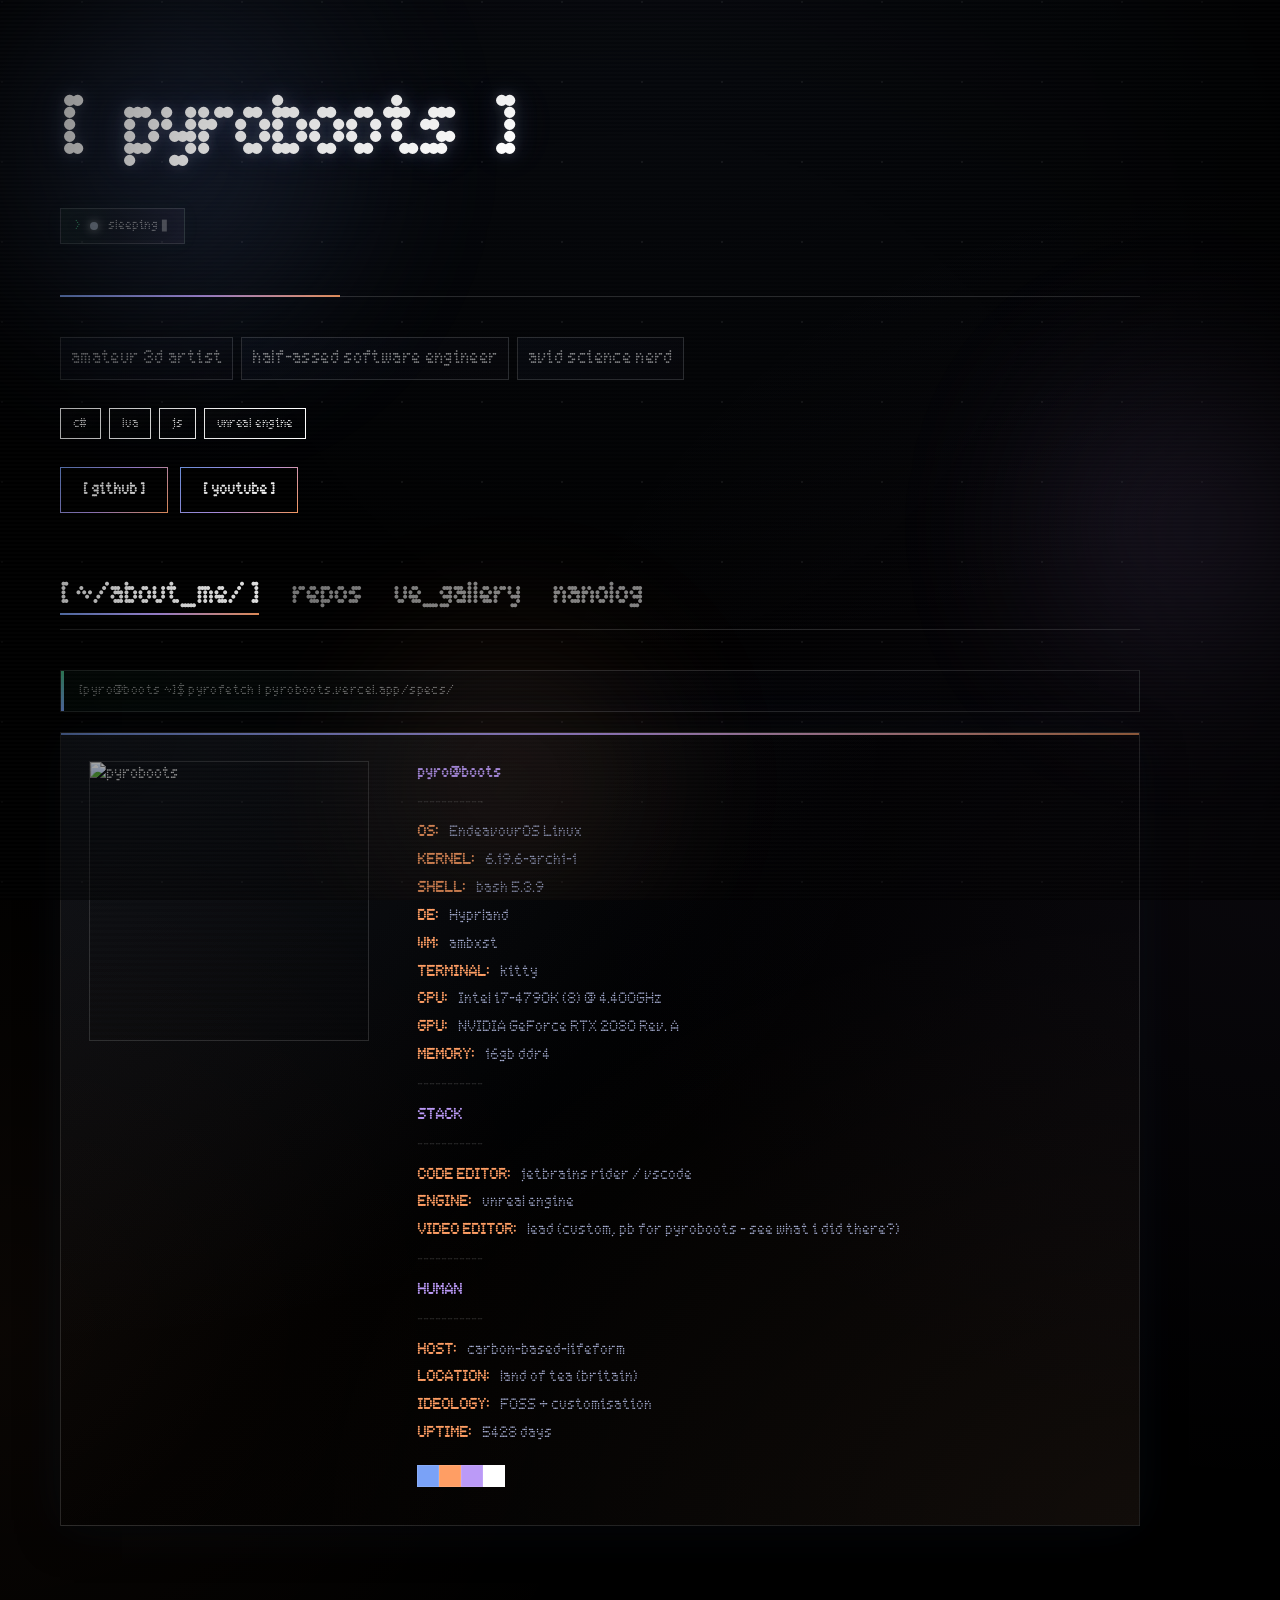
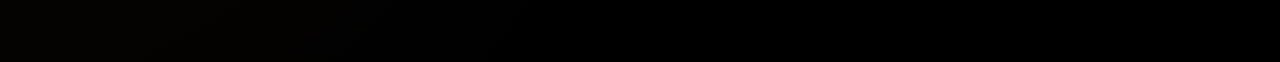
==== commit 759439d9: "gradients" ====
--- a/index.html
+++ b/index.html
@@ -9,6 +9,11 @@
     <script defer src="https://cdn.vercel-insights.com/v1/script.js"></script>
 </head>
 <body>
+    <div class="ambient-gradients" aria-hidden="true">
+        <div class="orb orb-a"></div>
+        <div class="orb orb-b"></div>
+        <div class="orb orb-c"></div>
+    </div>
     <div id="cursor-glow" aria-hidden="true"></div>
     <canvas id="grid-canvas"></canvas>
     <div class="fx-overlay" aria-hidden="true"></div>
--- a/style.css
+++ b/style.css
@@ -19,6 +19,12 @@
     --glow: rgba(255, 255, 255, 0.08);
     --accent: #bb9af7;
     --terminal-green: #43b581;
+    --grad-blue: #7aa2f7;
+    --grad-orange: #ff9e64;
+    --grad-purple: #bb9af7;
+    --grad-spectrum: linear-gradient(135deg, var(--grad-blue), var(--grad-purple), var(--grad-orange));
+    --grad-spectrum-h: linear-gradient(90deg, var(--grad-blue), var(--grad-purple), var(--grad-orange));
+    --grad-fade-v: linear-gradient(180deg, transparent, rgba(0, 0, 0, 0.85));
 }
 
 /* BASE */
@@ -35,7 +41,11 @@
 
 body {
     font-family: 'Ndot55-Regular', monospace;
-    background-color: var(--bg);
+    background:
+        radial-gradient(ellipse 80% 50% at 50% -10%, rgba(122, 162, 247, 0.07), transparent),
+        radial-gradient(ellipse 60% 40% at 100% 50%, rgba(187, 154, 247, 0.05), transparent),
+        radial-gradient(ellipse 50% 35% at 0% 80%, rgba(255, 158, 100, 0.04), transparent),
+        var(--bg);
     color: var(--text);
     margin: 0;
     padding: 0;
@@ -45,6 +55,49 @@
     overflow-x: hidden;
 }
 
+.ambient-gradients {
+    position: fixed;
+    inset: 0;
+    pointer-events: none;
+    z-index: 0;
+    overflow: hidden;
+}
+
+.orb {
+    position: absolute;
+    border-radius: 50%;
+    filter: blur(90px);
+    opacity: 0.45;
+    animation: orb-drift 24s ease-in-out infinite;
+}
+
+.orb-a {
+    width: min(55vw, 520px);
+    height: min(55vw, 520px);
+    top: -12%;
+    left: -8%;
+    background: radial-gradient(circle, rgba(122, 162, 247, 0.55) 0%, transparent 68%);
+    animation-delay: 0s;
+}
+
+.orb-b {
+    width: min(45vw, 420px);
+    height: min(45vw, 420px);
+    top: 35%;
+    right: -10%;
+    background: radial-gradient(circle, rgba(187, 154, 247, 0.5) 0%, transparent 68%);
+    animation-delay: -8s;
+}
+
+.orb-c {
+    width: min(40vw, 380px);
+    height: min(40vw, 380px);
+    bottom: -8%;
+    left: 25%;
+    background: radial-gradient(circle, rgba(255, 158, 100, 0.4) 0%, transparent 68%);
+    animation-delay: -16s;
+}
+
 ::selection {
     background: var(--text);
     color: var(--bg);
@@ -52,10 +105,13 @@
 
 #cursor-glow {
     position: fixed;
-    width: 520px;
-    height: 520px;
+    width: 560px;
+    height: 560px;
     border-radius: 50%;
-    background: radial-gradient(circle, rgba(255, 255, 255, 0.05) 0%, transparent 68%);
+    background:
+        radial-gradient(circle at 35% 35%, rgba(122, 162, 247, 0.14) 0%, transparent 45%),
+        radial-gradient(circle at 65% 55%, rgba(187, 154, 247, 0.12) 0%, transparent 45%),
+        radial-gradient(circle at 50% 70%, rgba(255, 158, 100, 0.08) 0%, transparent 50%);
     pointer-events: none;
     z-index: 0;
     transform: translate(-50%, -50%);
@@ -87,7 +143,8 @@
             rgba(255, 255, 255, 0.012) 2px,
             rgba(255, 255, 255, 0.012) 4px
         ),
-        radial-gradient(ellipse at 50% 0%, transparent 55%, rgba(0, 0, 0, 0.55) 100%);
+        radial-gradient(ellipse at 50% 0%, transparent 50%, rgba(0, 0, 0, 0.5) 100%),
+        radial-gradient(ellipse at 50% 100%, transparent 60%, rgba(0, 0, 0, 0.45) 100%);
 }
 
 .content {
@@ -113,9 +170,10 @@
     position: absolute;
     bottom: -1px;
     left: 0;
-    width: 120px;
-    height: 1px;
-    background: linear-gradient(90deg, var(--text), transparent);
+    width: min(280px, 60%);
+    height: 2px;
+    background: var(--grad-spectrum-h);
+    opacity: 0.85;
 }
 
 header h1 {
@@ -156,13 +214,15 @@
     border: 1px solid var(--grid-color);
     padding: 4px 10px;
     color: var(--dim-text);
-    transition: border-color 0.2s var(--ease-out), color 0.2s var(--ease-out), background 0.2s var(--ease-out);
+    background: linear-gradient(135deg, rgba(122, 162, 247, 0.04), rgba(187, 154, 247, 0.02));
+    transition: border-color 0.2s var(--ease-out), color 0.2s var(--ease-out), background 0.2s var(--ease-out), box-shadow 0.2s var(--ease-out);
 }
 
 .desc-chip:hover {
-    border-color: var(--text);
+    border-color: transparent;
     color: var(--text);
-    background: rgba(255, 255, 255, 0.04);
+    background: linear-gradient(135deg, rgba(122, 162, 247, 0.12), rgba(255, 158, 100, 0.08));
+    box-shadow: 0 0 20px rgba(187, 154, 247, 0.15);
 }
 
 /* STATUS */
@@ -177,8 +237,8 @@
     color: var(--dim-text);
     text-transform: none;
     border: 1px solid var(--grid-color);
-    background: rgba(255, 255, 255, 0.025);
-    box-shadow: inset 0 0 20px rgba(255, 255, 255, 0.02);
+    background: linear-gradient(90deg, rgba(67, 181, 129, 0.07), rgba(255, 255, 255, 0.02) 45%, rgba(187, 154, 247, 0.06));
+    box-shadow: inset 0 0 24px rgba(255, 255, 255, 0.02), 0 0 20px rgba(67, 181, 129, 0.04);
     max-width: 100%;
 }
 
@@ -228,13 +288,18 @@
     font-size: 0.8rem;
     letter-spacing: 0.03em;
     position: relative;
-    transition: background 0.15s var(--ease-out), color 0.15s var(--ease-out), border-color 0.15s var(--ease-out), transform 0.15s var(--ease-out);
+    background: linear-gradient(135deg, rgba(255, 255, 255, 0.02), transparent);
+    transition: background 0.15s var(--ease-out), color 0.15s var(--ease-out), border-color 0.15s var(--ease-out), transform 0.15s var(--ease-out), box-shadow 0.15s var(--ease-out);
 }
 
 .skills-container .skill-tag:hover {
-    background: var(--text);
+    background: var(--grad-spectrum);
+    background-size: 200% 200%;
+    animation: gradient-shift 2.5s ease infinite;
     color: var(--bg);
+    border-color: transparent;
     transform: translateY(-1px);
+    box-shadow: 0 4px 20px rgba(187, 154, 247, 0.25);
 }
 
 .links {
@@ -248,28 +313,45 @@
     text-decoration: none;
     padding: 10px 22px;
     font-weight: bold;
-    border: 1px solid var(--border);
-    background: var(--text);
-    color: var(--bg);
+    border: 1px solid transparent;
+    background:
+        linear-gradient(var(--bg), var(--bg)) padding-box,
+        var(--grad-spectrum) border-box;
+    color: var(--text);
     position: relative;
     overflow: hidden;
-    transition: background 0.2s var(--ease-out), color 0.2s var(--ease-out), transform 0.2s var(--ease-out), box-shadow 0.2s var(--ease-out);
+    transition: color 0.2s var(--ease-out), transform 0.2s var(--ease-out), box-shadow 0.2s var(--ease-out);
 }
 
 .btn::before {
     content: "";
     position: absolute;
     inset: 0;
-    background: linear-gradient(120deg, transparent 30%, rgba(255, 255, 255, 0.35) 50%, transparent 70%);
+    background: linear-gradient(120deg, transparent 20%, rgba(255, 255, 255, 0.25) 50%, transparent 80%);
     transform: translateX(-120%);
     transition: transform 0.45s var(--ease-out);
 }
 
+.btn::after {
+    content: "";
+    position: absolute;
+    inset: 0;
+    background: var(--grad-spectrum);
+    background-size: 200% 200%;
+    opacity: 0;
+    transition: opacity 0.25s var(--ease-out);
+    z-index: -1;
+}
+
 .btn:hover {
-    background: var(--bg);
-    color: var(--text);
+    color: var(--bg);
     transform: translateY(-2px);
-    box-shadow: 0 0 24px var(--glow);
+    box-shadow: 0 0 32px rgba(187, 154, 247, 0.3), 0 0 64px rgba(122, 162, 247, 0.12);
+}
+
+.btn:hover::after {
+    opacity: 1;
+    animation: gradient-shift 2s ease infinite;
 }
 
 .btn:hover::before {
@@ -314,7 +396,11 @@
 }
 
 .tab-btn.active {
-    border-bottom-color: var(--text);
+    border-bottom-color: transparent;
+    background-image: var(--grad-spectrum-h);
+    background-size: 100% 2px;
+    background-position: bottom;
+    background-repeat: no-repeat;
 }
 
 .tab-btn.active::before { content: "[ ~/"; }
@@ -337,14 +423,24 @@
     color: var(--dim-text);
     font-size: 0.82rem;
     margin: 0 0 1.25rem 0;
-    padding: 10px 14px;
+    padding: 10px 14px 10px 18px;
     border: 1px solid var(--grid-color);
-    border-left: 2px solid var(--terminal-green);
-    background: rgba(255, 255, 255, 0.02);
+    background: linear-gradient(90deg, rgba(67, 181, 129, 0.06), rgba(122, 162, 247, 0.03) 40%, transparent);
     letter-spacing: 0.03em;
     text-transform: none;
     overflow-x: auto;
     white-space: nowrap;
+    position: relative;
+}
+
+.terminal-label::before {
+    content: "";
+    position: absolute;
+    left: 0;
+    top: 0;
+    bottom: 0;
+    width: 3px;
+    background: linear-gradient(180deg, var(--terminal-green), var(--grad-blue));
 }
 
 .tab-container > p:not(.terminal-label),
@@ -408,14 +504,37 @@
 }
 
 .project-card {
-    border: 1px solid var(--border);
-    background: var(--bg);
+    border: 1px solid var(--grid-color);
+    background: linear-gradient(160deg, rgba(122, 162, 247, 0.03) 0%, var(--bg) 35%, rgba(187, 154, 247, 0.02) 100%);
     display: flex;
     flex-direction: column;
     width: 100%;
     overflow: hidden;
     position: relative;
     transition: transform 0.3s var(--ease-out), box-shadow 0.3s var(--ease-out), border-color 0.3s var(--ease-out);
+}
+
+.project-card .card-shine {
+    position: absolute;
+    inset: 0;
+    background: linear-gradient(
+        125deg,
+        transparent 30%,
+        rgba(255, 255, 255, 0.03) 45%,
+        rgba(187, 154, 247, 0.06) 50%,
+        rgba(255, 255, 255, 0.03) 55%,
+        transparent 70%
+    );
+    opacity: 0;
+    transition: opacity 0.35s var(--ease-out);
+    pointer-events: none;
+    z-index: 1;
+}
+
+.project-link:hover .project-card .card-shine,
+.gallery-item:hover .project-card .card-shine,
+.project-card:hover .card-shine {
+    opacity: 1;
 }
 
 .project-card::before,
@@ -446,10 +565,14 @@
 }
 
 .project-link:hover .project-card,
+.gallery-item:hover .project-card,
 .project-card:hover {
     transform: translateY(-6px);
-    box-shadow: 0 16px 48px rgba(255, 255, 255, 0.08), 0 0 0 1px rgba(255, 255, 255, 0.06);
-    border-color: rgba(255, 255, 255, 0.85);
+    box-shadow:
+        0 16px 48px rgba(122, 162, 247, 0.12),
+        0 8px 32px rgba(187, 154, 247, 0.08),
+        0 0 0 1px rgba(255, 255, 255, 0.08);
+    border-color: rgba(187, 154, 247, 0.45);
 }
 
 .project-link:hover .project-card::before,
@@ -467,6 +590,38 @@
     border-bottom: 1px solid var(--border);
     transition: transform 0.55s var(--ease-out), filter 0.55s var(--ease-out);
     filter: grayscale(0.15) contrast(1.05);
+    -webkit-mask-image: linear-gradient(to bottom, #000 82%, transparent 100%);
+    mask-image: linear-gradient(to bottom, #000 82%, transparent 100%);
+}
+
+.project-card .img-gradient {
+    position: relative;
+    overflow: hidden;
+}
+
+.project-card .img-gradient::after {
+    content: "";
+    position: absolute;
+    inset: 0;
+    background: linear-gradient(
+        to top,
+        rgba(0, 0, 0, 0.75) 0%,
+        rgba(122, 162, 247, 0.08) 35%,
+        transparent 65%
+    );
+    pointer-events: none;
+    transition: opacity 0.35s var(--ease-out);
+}
+
+.project-link:hover .project-card .img-gradient::after,
+.gallery-item:hover .project-card .img-gradient::after {
+    background: linear-gradient(
+        to top,
+        rgba(0, 0, 0, 0.5) 0%,
+        rgba(187, 154, 247, 0.15) 40%,
+        rgba(255, 158, 100, 0.08) 60%,
+        transparent 80%
+    );
 }
 
 .project-link:hover .project-card img {
@@ -527,14 +682,29 @@
 /* BLOG */
 .blog-post {
     cursor: default;
-    border-left: 2px solid var(--grid-color);
-    transition: border-color 0.3s var(--ease-out);
+    background: linear-gradient(90deg, rgba(187, 154, 247, 0.04), transparent 35%);
+    transition: box-shadow 0.3s var(--ease-out);
+}
+
+.blog-post::before {
+    content: "";
+    position: absolute;
+    left: 0;
+    top: 0;
+    bottom: 0;
+    width: 3px;
+    background: var(--grid-color);
+    transition: background 0.3s var(--ease-out);
+    z-index: 2;
 }
 
 .blog-post:hover {
     transform: none;
-    box-shadow: none;
-    border-left-color: var(--accent);
+    box-shadow: inset 6px 0 28px rgba(187, 154, 247, 0.1);
+}
+
+.blog-post:hover::before {
+    background: var(--grad-spectrum);
 }
 
 .blog-meta {
@@ -570,12 +740,12 @@
 }
 
 .blog-note {
-    border-left: 2px solid var(--accent);
+    border-left: 3px solid var(--grad-purple);
     padding: 8px 0 8px 16px;
     margin: 1rem 0;
     color: var(--dim-text);
     font-style: italic;
-    background: rgba(187, 154, 247, 0.04);
+    background: linear-gradient(90deg, rgba(187, 154, 247, 0.1), rgba(255, 158, 100, 0.04), transparent);
 }
 
 .blog-post:hover .project-info,
@@ -607,7 +777,24 @@
 }
 
 @keyframes title-glow {
-    to { text-shadow: 0 0 30px rgba(255, 255, 255, 0.12); }
+    to {
+        text-shadow:
+            0 0 24px rgba(122, 162, 247, 0.2),
+            0 0 48px rgba(187, 154, 247, 0.12),
+            0 0 12px rgba(255, 255, 255, 0.15);
+    }
+}
+
+@keyframes orb-drift {
+    0%, 100% { transform: translate(0, 0) scale(1); }
+    33%      { transform: translate(4%, 6%) scale(1.06); }
+    66%      { transform: translate(-3%, 2%) scale(0.94); }
+}
+
+@keyframes gradient-shift {
+    0%   { background-position: 0% 50%; }
+    50%  { background-position: 100% 50%; }
+    100% { background-position: 0% 50%; }
 }
 
 @keyframes fadeInUp {
@@ -653,10 +840,19 @@
     padding: clamp(16px, 3vw, 28px);
     max-width: 100%;
     text-transform: none;
-    border: 1px solid var(--grid-color);
-    background:
-        linear-gradient(135deg, rgba(255, 255, 255, 0.03) 0%, transparent 50%),
-        rgba(255, 255, 255, 0.015);
+    border: 1px solid rgba(255, 255, 255, 0.12);
+    background: linear-gradient(
+        135deg,
+        rgba(255, 255, 255, 0.04) 0%,
+        rgba(0, 0, 0, 0.1) 45%,
+        rgba(255, 255, 255, 0.02) 100%
+    );
+    backdrop-filter: blur(20px) saturate(1.35);
+    -webkit-backdrop-filter: blur(20px) saturate(1.35);
+    box-shadow:
+        0 8px 40px rgba(0, 0, 0, 0.35),
+        inset 0 1px 0 rgba(255, 255, 255, 0.07),
+        0 0 48px rgba(122, 162, 247, 0.06);
     position: relative;
     overflow: hidden;
 }
@@ -667,12 +863,26 @@
     top: 0;
     left: 0;
     right: 0;
-    height: 1px;
-    background: linear-gradient(90deg, transparent, rgba(255, 255, 255, 0.35), transparent);
+    height: 2px;
+    background: var(--grad-spectrum-h);
+    opacity: 0.75;
+    z-index: 2;
+}
+
+.neofetch-layout::after {
+    content: "";
+    position: absolute;
+    inset: 0;
+    background:
+        radial-gradient(ellipse at 0% 0%, rgba(122, 162, 247, 0.07), transparent 55%),
+        radial-gradient(ellipse at 100% 100%, rgba(255, 158, 100, 0.05), transparent 55%);
+    pointer-events: none;
+    z-index: 0;
 }
 
 .fetch-art {
     position: relative;
+    z-index: 1;
     overflow: hidden;
 }
 
@@ -706,6 +916,8 @@
 }
 
 .fetch-info {
+    position: relative;
+    z-index: 1;
     flex: 1;
     min-width: min(100%, 280px);
     font-size: 0.95rem;
@@ -747,12 +959,12 @@
 }
 
 ::-webkit-scrollbar-thumb {
-    background: var(--grid-color);
+    background: linear-gradient(180deg, var(--grad-blue), var(--grad-purple));
     border-radius: 3px;
 }
 
 ::-webkit-scrollbar-thumb:hover {
-    background: rgba(255, 255, 255, 0.35);
+    background: var(--grad-spectrum);
 }
 
 /* LIGHTBOX */
@@ -777,8 +989,11 @@
 .lightbox-backdrop {
     position: absolute;
     inset: 0;
-    background: rgba(0, 0, 0, 0.88);
-    backdrop-filter: blur(6px);
+    background:
+        radial-gradient(ellipse at 30% 20%, rgba(122, 162, 247, 0.12), transparent 50%),
+        radial-gradient(ellipse at 70% 80%, rgba(187, 154, 247, 0.1), transparent 50%),
+        rgba(0, 0, 0, 0.9);
+    backdrop-filter: blur(8px);
 }
 
 .lightbox-panel {
@@ -817,8 +1032,12 @@
     width: auto;
     height: auto;
     object-fit: contain;
-    border: 1px solid var(--border);
-    box-shadow: 0 20px 60px rgba(0, 0, 0, 0.6);
+    border: 2px solid transparent;
+    border-image: var(--grad-spectrum) 1;
+    box-shadow:
+        0 20px 60px rgba(0, 0, 0, 0.6),
+        0 0 80px rgba(187, 154, 247, 0.15),
+        0 0 40px rgba(122, 162, 247, 0.1);
 }
 
 .lightbox-caption {
@@ -856,6 +1075,10 @@
         width: 320px;
         height: 320px;
     }
+
+    .orb {
+        opacity: 0.25;
+    }
 }
 
 @media (prefers-reduced-motion: reduce) {
@@ -867,7 +1090,8 @@
         transition-duration: 0.01ms !important;
     }
 
-    #cursor-glow {
+    #cursor-glow,
+    .ambient-gradients {
         display: none;
     }
 }
